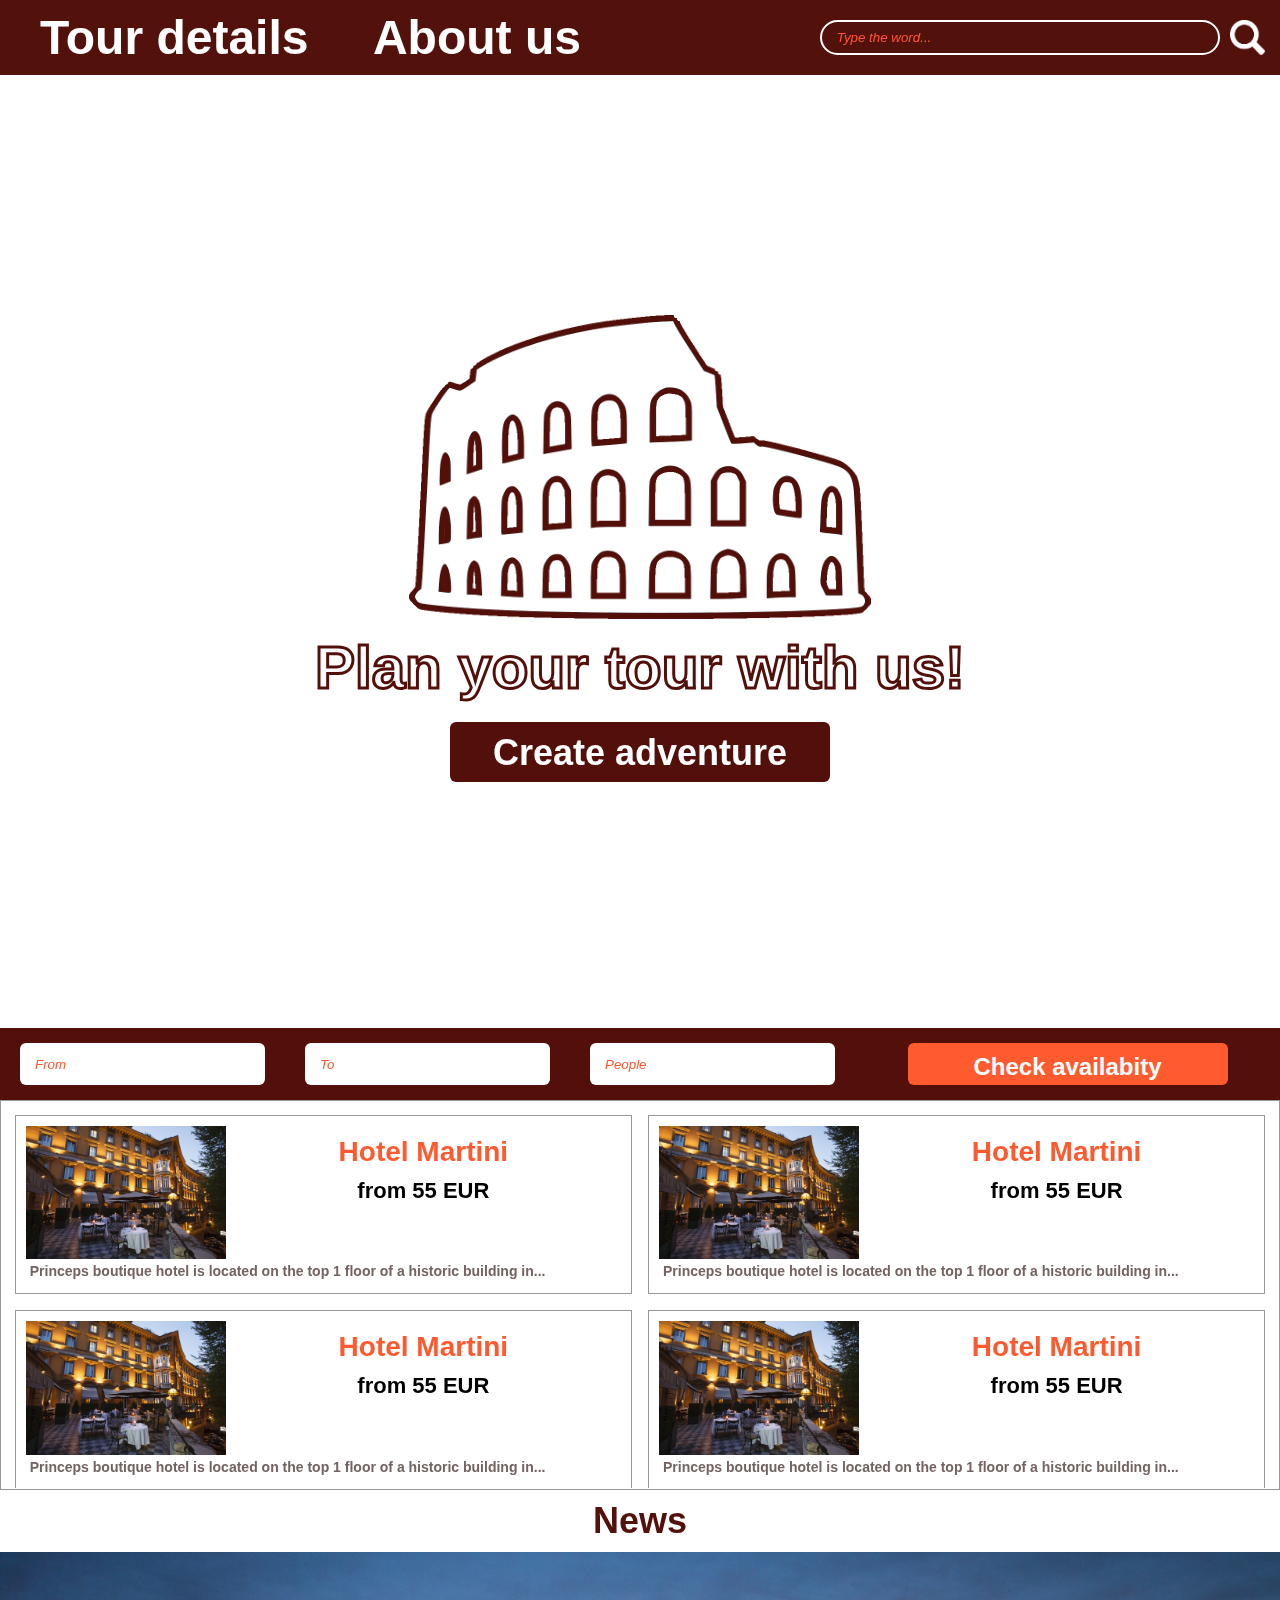
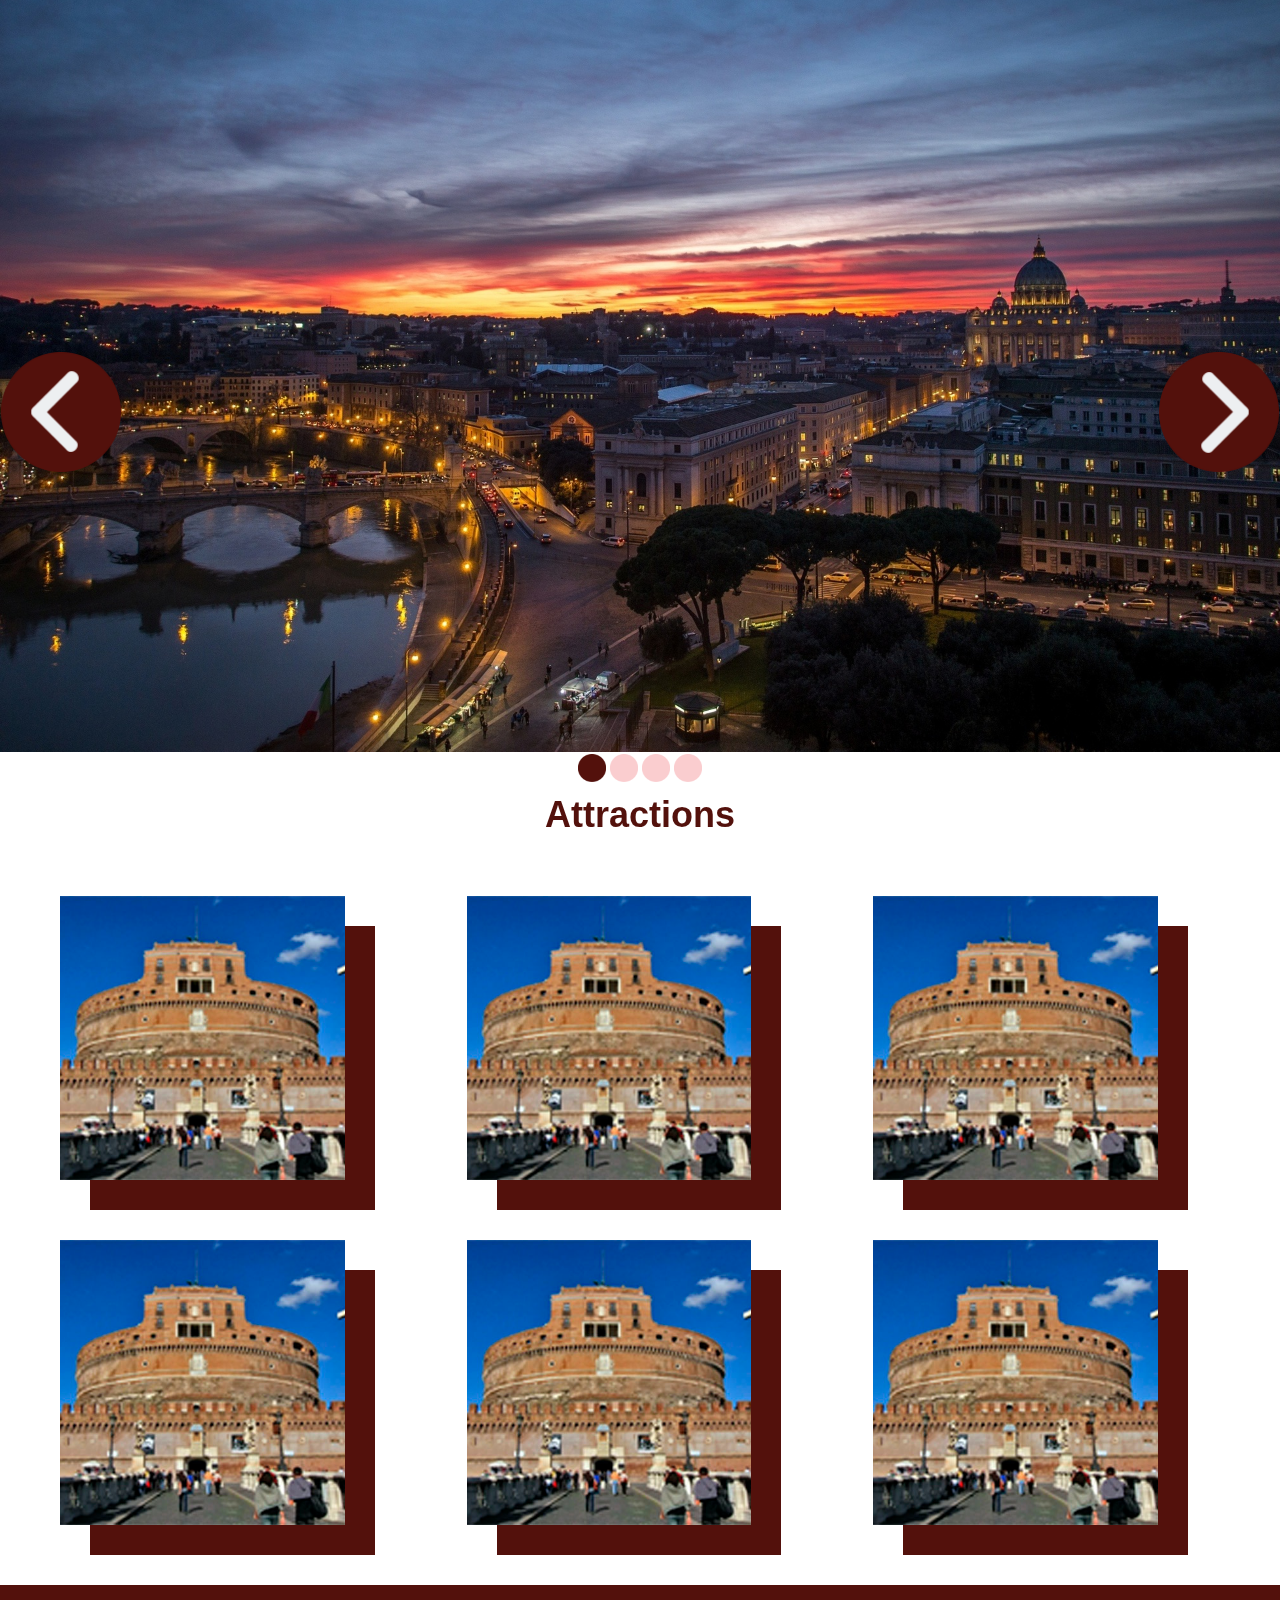
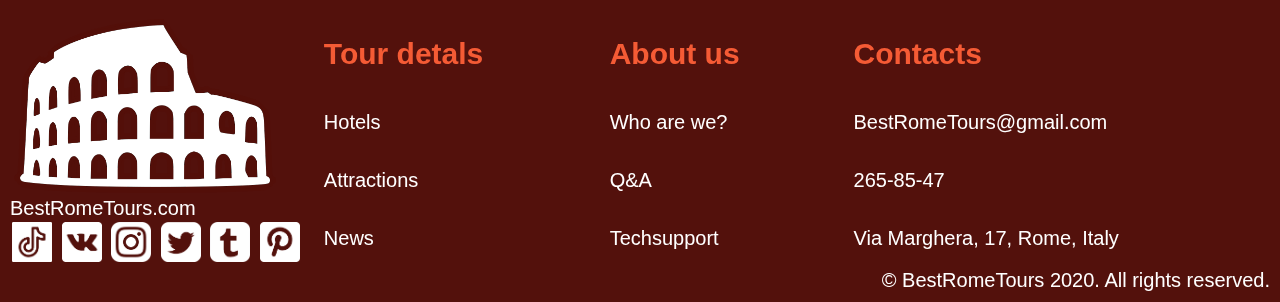
==== index.html @ 636a0ac5 "Add Gallery and Footer." ====
<!DOCTYPE html>
<html>
<head>
	<meta charset="UTF-8">
	<title>BestAwesomeTours</title>
	<link rel="shortcut icon" href="icon.png" type="image/png">
	
	<link href="./css/style_index.css" rel="stylesheet" type="text/css"/>
	<link href="./css/style.css" rel="stylesheet" type="text/css"/>
	<link rel="stylesheet" href="https://maxst.icons8.com/vue-static/landings/line-awesome/line-awesome/1.3.0/css/line-awesome.min.css">
</head>
<body>
	<header>
			<div id="headmenu">
				<a href="main.html">Tour details</a>
				<a href="about_us.html">About us</a>
			</div>
			<form id="search">
				<input type="search" placeholder="Type the word...">
		  		<img id="icon_search" src="./images/icon_search.png" height="35px">
			</form>
	</header>
	<div id="background">
			<img id = "icon" src="./images/image_1.png" width="450px">
			<h1>Plan your tour with us!</h1>
			<div id="main_bottom"><h2>Create adventure</h2></div>
	</div>
	<div id="filter_hotels">
		<input type="text" placeholder="From">
		<input type="text" placeholder="To">
		<input type="text" placeholder="People">
		<div id="check_bottom"><h2>Check availabity</h2></div>
	</div>
	

	<div id="hotels">
			<div class="list scroll">
				<span>
					<img src="./images/hotel_1.jpg" width="200px">
					<span>
						<h4>Hotel Martini</h4>
						from 55 EUR
					</span>
					<span class="description">Princeps boutique hotel is located on the top 1 floor of a historic building in...</br></span>
				</span>
				<span>
					<img src="./images/hotel_1.jpg" width="200px">
					<span>
						<h4>Hotel Martini</h4>
						from 55 EUR
					</span>
					<span class="description">Princeps boutique hotel is located on the top 1 floor of a historic building in...</br></span>
				</span>
				<span>
					<img src="./images/hotel_1.jpg" width="200px">
					<span>
						<h4>Hotel Martini</h4>
						from 55 EUR
					</span>
					<span class="description">Princeps boutique hotel is located on the top 1 floor of a historic building in...</br></span>
				</span>
				<span>
					<img src="./images/hotel_1.jpg" width="200px">
					<span>
						<h4>Hotel Martini</h4>
						from 55 EUR
					</span>
					<span class="description">Princeps boutique hotel is located on the top 1 floor of a historic building in...</br></span>
				</span>
				<span>
					<img src="./images/hotel_1.jpg" width="200px">
					<span>
						<h4>Hotel Martini</h4>
						from 55 EUR
					</span>
					<span class="description">Princeps boutique hotel is located on the top 1 floor of a historic building in...</br></span>
				</span>
				<span>
					<img src="./images/hotel_1.jpg" width="200px">
					<span>
						<h4>Hotel Martini</h4>
						from 55 EUR
					</span>
					<span class="description">Princeps boutique hotel is located on the top 1 floor of a historic building in...</br></span>
				</span>
				
			</div>
		</div>

	<h3>News</h3>
	<div id="news">
		<img class = "news" src="./images/news_0.jpg" width="100%">
		<img class = "news" src="./images/news_1.jpg" width="100%">
		<img class = "news" src="./images/news_2.jpg" width="100%">
		<img class = "news" src="./images/news_1.jpg" width="100%">
		<img class="arrow left" src="./images/arrow.png">
		<img class="arrow right" src="./images/arrow.png">
	
		<div class="news_description"></div>
	</div>
	<div class = "circles">
		<img src="./images/circle_active.png">
		<img src="./images/circle_passive.png">
		<img src="./images/circle_passive.png">
		<img src="./images/circle_passive.png">
	</div>
	<h3>Attractions</h3>
	<div class="attractions">
		<img src="./images/attraction_1.jpg">
		<img src="./images/attraction_1.jpg">
		<img src="./images/attraction_1.jpg">
		<img src="./images/attraction_1.jpg">
		<img src="./images/attraction_1.jpg">
		<img src="./images/attraction_1.jpg">
	</div>
	<footer>
		<span>
			<span>
				<img id = "icon" src="./images/image_1.png" width="250px">
				<span>BestRomeTours.com</span>
				<div class="contacts">
					<img src="./images/icon_contact_1.jpg">
					<img src="./images/icon_contact_2.jpg">
					<img src="./images/icon_contact_3.jpg">
					<img src="./images/icon_contact_4.jpg">
					<img src="./images/icon_contact_5.jpg">
					<img src="./images/icon_contact_6.jpg">
				</div>
			</span>
			<table>
				<tr><th>Tour detals</th><th>About us</th><th>Contacts</th></tr>
				<tr><td>Hotels</td><td>Who are we?</td><td>BestRomeTours@gmail.com</td></tr>
				<tr><td>Attractions</td><td>Q&A</td><td>265-85-47</td></tr>
				<tr><td>News</td><td>Techsupport</td><td>Via Marghera, 17, Rome, Italy</td></tr>
			</table>
		</span>
		<p>© BestRomeTours 2020. All rights reserved.</p>
	</footer>

	
	<!-- <script src="./script.js"></script> -->
	<script src="./js/script_index.js"></script>
</body>
</html>
---- css/style_index.css ----
#headmenu>a{
	padding: 30px;
	font-size: 48px;
	color: #ffffff;
	font-weight: bold;
}

header{
	background-color: #53110c;
	padding: 10px;
	
	display: flex;
	align-items: center;
	justify-content: space-between;
}

input::-webkit-input-placeholder {
  color: #ff5733; 
  font-style: italic;
}

input {
  color: white;
}

#icon_search{
	cursor: pointer;
	margin: 5px;
}

#search{
	display: flex;
	align-items: center;
	justify-content: space-between;
}

#search form {
	width: auto;
	float: right;
	margin-right: 30px;
}

#search input {
	margin: 5px;
	width: 400px;
	height: 35px;
	padding-left: 15px;
	border-radius: 40px;
	border: 2px solid #ffffff;
	background: #53110c;
	outline: none;
}


#background{
	width: auto;
	height: 953px;
	display:flex;
	flex-direction: column;
	justify-content: center;
	align-items: center;
	background-image: url(../images/image_0.png);
	background-repeat: no-repeat;
	background-position: 0 0;
	background-size: cover;
}

#main_bottom{
	cursor: pointer;
	margin: 10px;
	width: 380px;
	height: 60px;
	background-color: #530f09;
	border-radius: 6px;
	display:block;
	text-align: center;
}

#main_bottom>h2{
	display: inline-block;
	vertical-align: middle;
	line-height: normal;
}

#icon{
	display:block;
	margin: 10px;
	filter: invert(100%)
		drop-shadow(3px 3px 0 #530f09) 
		drop-shadow(-3px -3px 0 #530f09)
		drop-shadow(3px -3px 0 #530f09)
		drop-shadow(-3px 3px 0 #530f09);
}

#filter_hotels{
	background-color: #530f09;
	display: grid;
	grid-template-columns: 2fr 2fr 2fr 3fr;
	justify-items: center;
	align-items: center;
}

#filter_hotels input{
	width: 230px;
	height: 42px;
	padding-left: 15px;
	border-radius: 6px;
	border: none;
	outline: none;
	color: black;
	margin: 15px 20px;
}

#check_bottom{
	cursor: pointer;
	width: 320px;
	height: 42px;
	background-color: #ff5b2f;
	border-radius: 6px;
	/*display:block;*/
	margin:auto;
	text-align: center;

	margin: 10px;
	font-weight: bold;
	color: #ffffff;
}

#check_bottom>h2{
	display: inline-block;
	vertical-align: middle;
	line-height: normal;

	font-size: 24px;
}


#hotels{

	border: 1px solid rgba(153, 153, 153, 1);
}

.list{
	display: grid;
	height: 100px;
	grid-template-columns: 1fr 1fr;
	grid-gap: 1em;
	align-items: center;
	
	padding: 1% 1%;
}

.description{
	grid-column: 1/4;
	text-align: left;
	justify-self:  left;
	font-size: 14px;
	color: #736361;
	padding: 4px;
}

.list>span{
	cursor: pointer;
	display: grid;

	text-align: center;
	justify-items: left;
	grid-template-columns: auto 2fr;
	background: #fff;
	padding: 10px 10px;
	border: 1px solid rgba(153, 153, 153, 1);
	font-size: 22px;
	font-weight: bold;
	

}

.list>span>span:nth-child(2){
	justify-self:  center;
}

.scroll{
	height: 360px;
	overflow-x: hidden;
	background: #fff;
	border: #C1C1C1;
	overflow-y: scroll;
	white-space:nowrap;
    border: solid 1px #ffffff;
}

.scroll::-webkit-scrollbar-button {
	background-image:url('');
	background-repeat:no-repeat;
	width:10px;
	height:0px
}

.scroll::-webkit-scrollbar-track {
	background-color:#ffffff
}

.scroll::-webkit-scrollbar-thumb {
	-webkit-border-radius: 0px;
	border-radius: 0px;
	background-color:#C4C4C4;
}

.scroll::-webkit-scrollbar-thumb:hover{
	background-color:#a9352c;
}

.scroll::-webkit-resizer{
	background-image:url('');
	background-repeat:no-repeat;
	width:10px;
	height:0px
}

.scroll::-webkit-scrollbar{
	width: 10px;
}

.arrow{
	position: absolute;
	top: 50%;
	cursor: pointer;
	width: 15%;
	max-width: 120px;
}

.left{
	left: 1px;
}

.right{
	transform: rotate(180deg);
	right: 1px;
}

#news{
	position: relative;
}

.news_description::after{
	height: 140px;
	content: "";
	background: rgba(0,0,0,0.8);
	position:absolute; 
	bottom: 0px;
	left: 0px;
	right: 0px;
	opacity: 0;
}
.news_description:hover::after,
.news_description:hover::before{
	opacity: 1;
	cursor: pointer;
}
.news_description::before{
	content: "Lorem ipsum dolor sit amet, consectetur adipiscing elit. Nam id ullamcorper dui. Pellentesque id sem augue. Nam pharetra nibh non tellus auctor aliquet. Donec at congue magna. Phasellus ac volutpat ligula. Aenean pulvinar lorem nulla, vitae sollicitudin libero efficitur in. Nulla ornare eros non lorem varius vestibulum. Phasellus auctor mauris sit amet risus sagittis dapibus. Aliquam in lacus arcu. Integer vulputate aliquam maximus.";
	position: absolute;
	bottom: 70px;
	text-align: center;
	left: 10px;
	right: 10px;
	color: #ffffff;
	opacity: 0;
	z-index: 10;
}

#attractions{
	display: grid;
	grid-template-columns: repeat(3,1fr);
}

.circles{
	display: flex;
 	justify-content: center;
}

.circles>img{
	margin: 2px;
	width: 2.5%;
	max-width: 28px;
}

.attractions{
	display: grid;
	grid-template-columns: repeat(3,1fr);
	margin: 30px;
}

.attractions>img{
	margin: 30px;
	width: 70%;
	max-width: 400px;
	box-shadow: 30px 30px #53110c;
}

footer{
	
	padding: 30px 10px 10px 10px;
	/*Верх право низ лево*/
	text-align: left;
	font-size: 20px;
	color: #ffffff;
	background-color: #53110c;
}

footer>span{
	display: grid;
	grid-template-columns: auto 1fr;
}

td{
	padding: 5px 20px;
}

th{
	padding: 5px 20px;
	font-size: 30px;
	color: #f55b35;
}

.contacts>img{
	padding: 2px;
	width: 40px;
}

footer>p{
	text-align: right;
	justify-self: right;
}
---- css/style.css ----
*{
	margin: 0;
	padding: 0;
	text-decoration: none;
	font-family:sans-serif;
	font-family: Georgia, Sans-serif;
}

h1{
	text-align: center;

	margin: 10px;

	font-size: 60px;
	font-weight: bold;
	color: #ffffff;
	-webkit-text-stroke-width: 3px;
   	-webkit-text-stroke-color: #530f09;
}

h2{
	text-align: center;

	margin: 10px;
	font-weight: bold;
	font-size: 36px;
	color: #ffffff;
}

h3{
	text-align: center;

	margin: 10px;
	font-weight: bold;
	font-size: 36px;
	color: #53110c;
}


h4{
	text-align: center;

	margin: 10px;
	font-weight: bold;
	font-size: 28px;
	color: #ff5a2f;
}
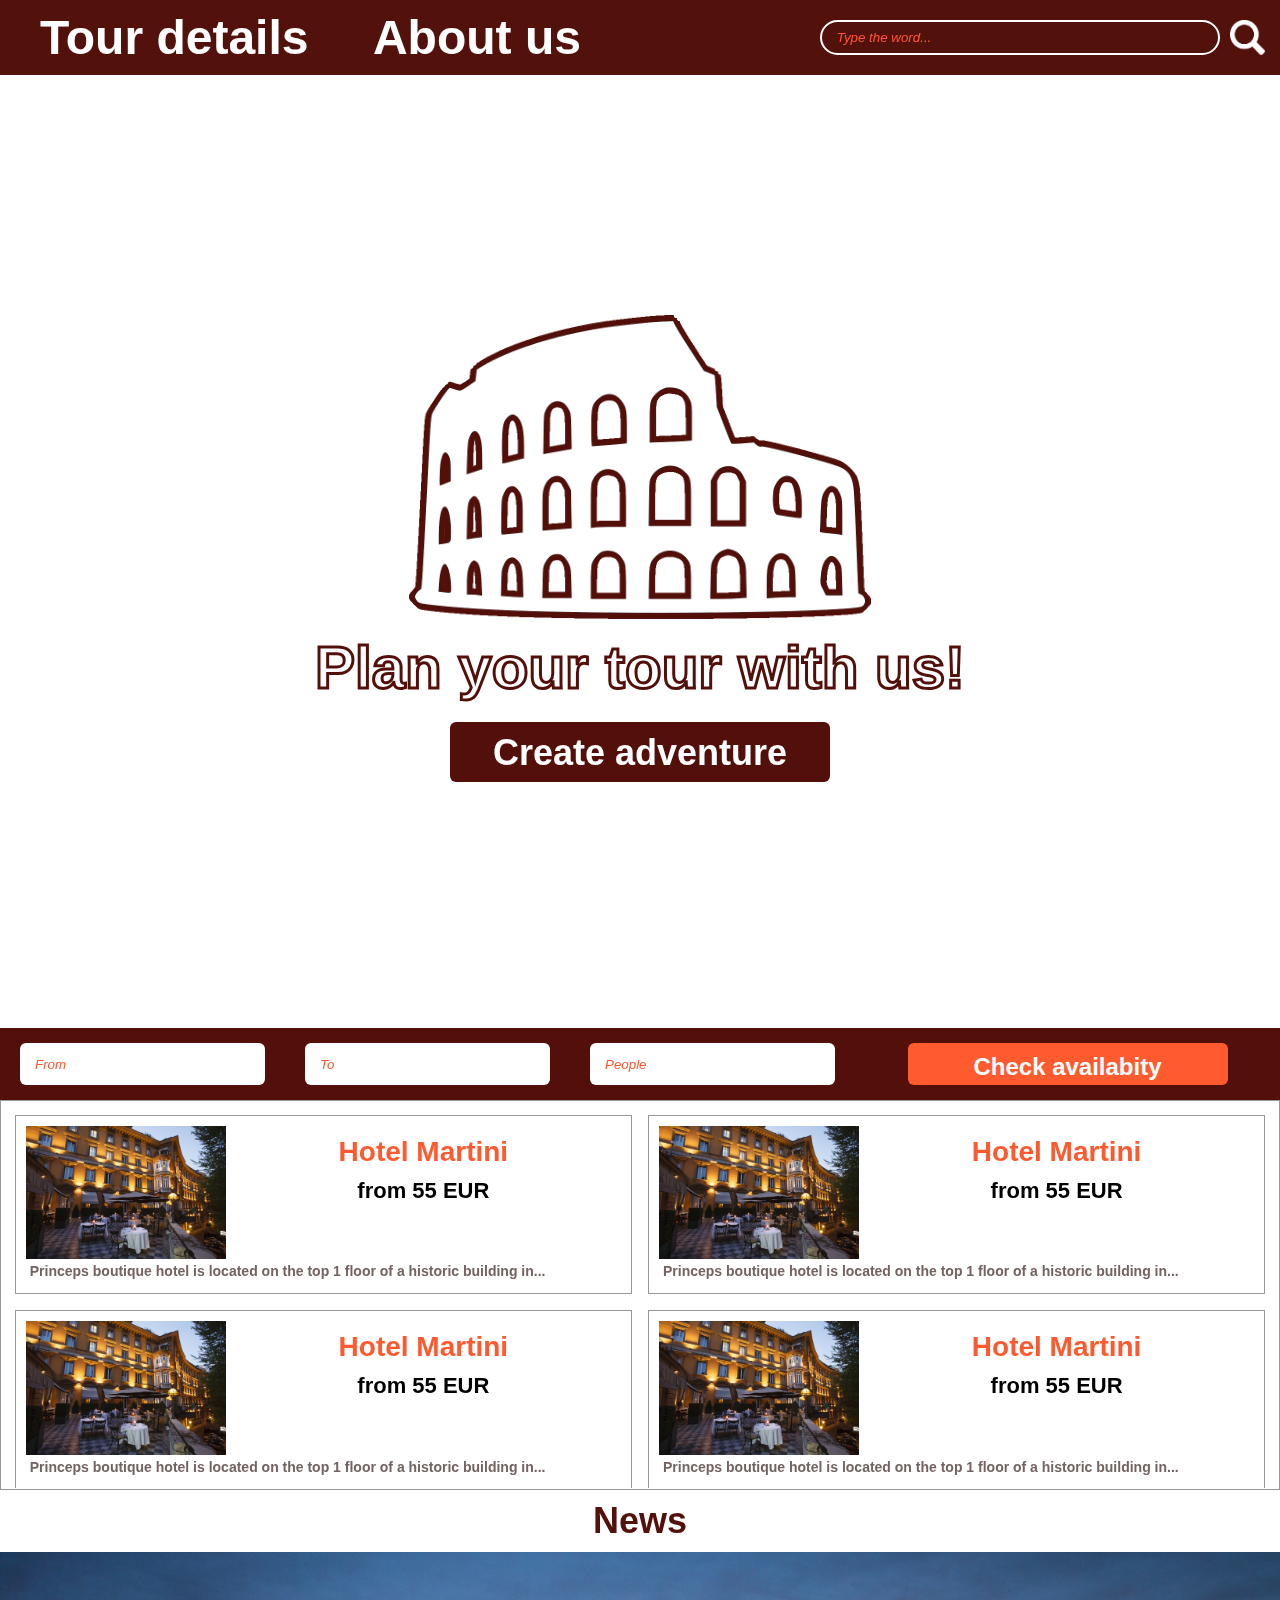
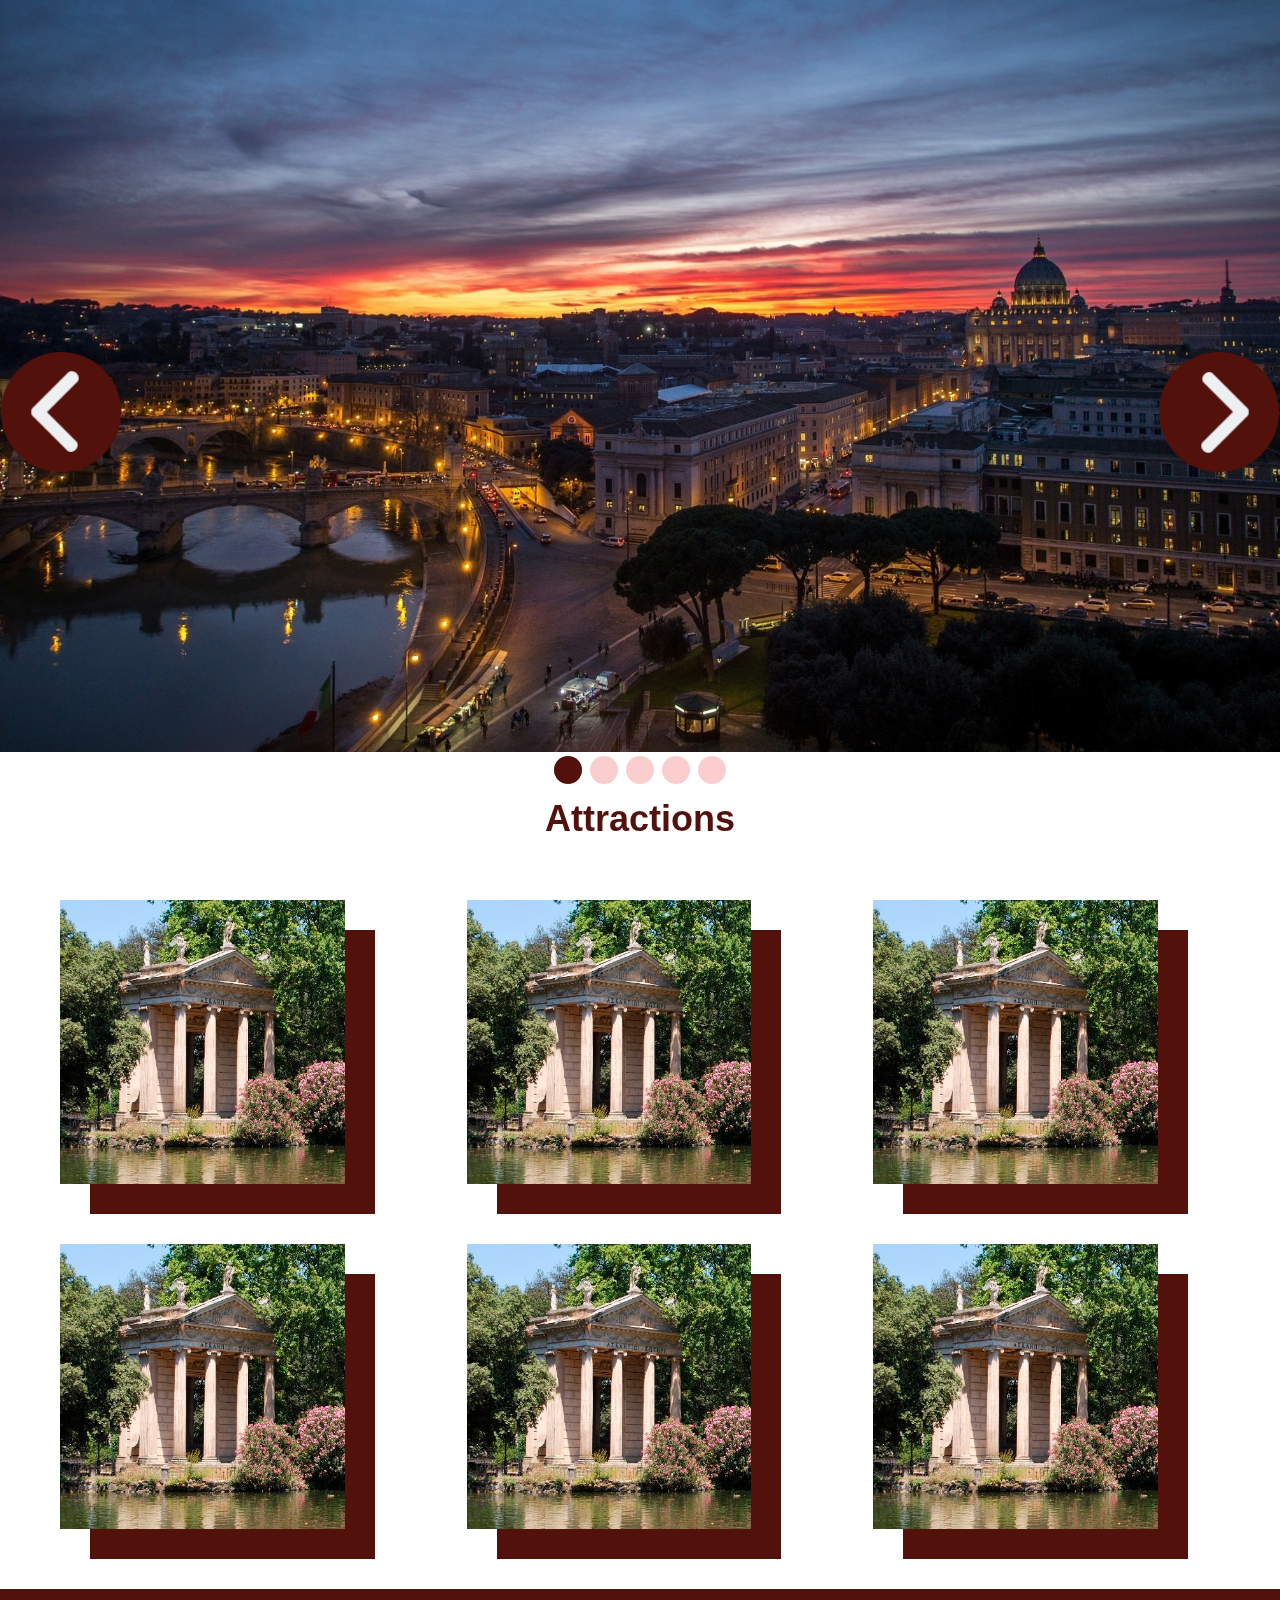
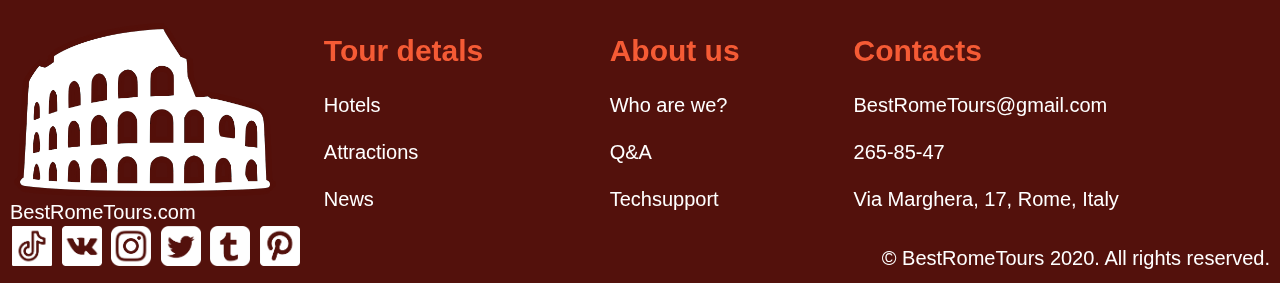
==== commit 606cd2a5: "Add circles list." ====
--- a/index.html
+++ b/index.html
@@ -95,14 +95,14 @@
 		<img class = "news" src="./images/news_1.jpg" width="100%">
 		<img class="arrow left" src="./images/arrow.png">
 		<img class="arrow right" src="./images/arrow.png">
-	
 		<div class="news_description"></div>
 	</div>
-	<div class = "circles">
-		<img src="./images/circle_active.png">
-		<img src="./images/circle_passive.png">
-		<img src="./images/circle_passive.png">
-		<img src="./images/circle_passive.png">
+	<div id = "circles">
+		<div class="circle"></div>
+		<div class="circle"></div>
+		<div class="circle"></div>
+		<div class="circle"></div>
+		<div class="circle"></div>
 	</div>
 	<h3>Attractions</h3>
 	<div class="attractions">
@@ -115,26 +115,24 @@
 	</div>
 	<footer>
 		<span>
-			<span>
-				<img id = "icon" src="./images/image_1.png" width="250px">
-				<span>BestRomeTours.com</span>
-				<div class="contacts">
-					<img src="./images/icon_contact_1.jpg">
-					<img src="./images/icon_contact_2.jpg">
-					<img src="./images/icon_contact_3.jpg">
-					<img src="./images/icon_contact_4.jpg">
-					<img src="./images/icon_contact_5.jpg">
-					<img src="./images/icon_contact_6.jpg">
-				</div>
-			</span>
-			<table>
-				<tr><th>Tour detals</th><th>About us</th><th>Contacts</th></tr>
-				<tr><td>Hotels</td><td>Who are we?</td><td>BestRomeTours@gmail.com</td></tr>
-				<tr><td>Attractions</td><td>Q&A</td><td>265-85-47</td></tr>
-				<tr><td>News</td><td>Techsupport</td><td>Via Marghera, 17, Rome, Italy</td></tr>
-			</table>
+			<img id = "icon" src="./images/image_1.png" width="250px">
+			<span>BestRomeTours.com</span>
 		</span>
-		<p>© BestRomeTours 2020. All rights reserved.</p>
+		<table>
+			<tr><th>Tour detals</th><th>About us</th><th>Contacts</th></tr>
+			<tr><td>Hotels</td><td>Who are we?</td><td>BestRomeTours@gmail.com</td></tr>
+			<tr><td>Attractions</td><td>Q&A</td><td>265-85-47</td></tr>
+			<tr><td>News</td><td>Techsupport</td><td>Via Marghera, 17, Rome, Italy</td></tr>
+		</table>
+		<div class="contacts">
+			<img src="./images/icon_contact_1.jpg">
+			<img src="./images/icon_contact_2.jpg">
+			<img src="./images/icon_contact_3.jpg">
+			<img src="./images/icon_contact_4.jpg">
+			<img src="./images/icon_contact_5.jpg">
+			<img src="./images/icon_contact_6.jpg">
+		</div>
+		<p></br>© BestRomeTours 2020. All rights reserved.</p>
 	</footer>
 
 	
--- a/css/style_index.css
+++ b/css/style_index.css
@@ -274,15 +274,18 @@
 	grid-template-columns: repeat(3,1fr);
 }
 
-.circles{
+#circles{
 	display: flex;
  	justify-content: center;
 }
 
-.circles>img{
-	margin: 2px;
-	width: 2.5%;
-	max-width: 28px;
+.circle{
+	margin: 4px;
+	width: 28px;
+	padding: 0;
+	height: 28px;
+	border-radius: 50%;
+	background-color: #facdce;
 }
 
 .attractions{
@@ -308,9 +311,19 @@
 	background-color: #53110c;
 }
 
-footer>span{
+footer{
 	display: grid;
 	grid-template-columns: auto 1fr;
+}
+
+footer:nth-child(1){
+	text-align: center;
+	justify-content: center;
+	justify-self: center;
+	align-items: center;
+	justify-items: center;
+	align-self: center;
+	align-content: center;
 }
 
 td{
@@ -329,6 +342,8 @@
 }
 
 footer>p{
+	padding: 0px;
+	margin: 0px;
 	text-align: right;
 	justify-self: right;
-}+}
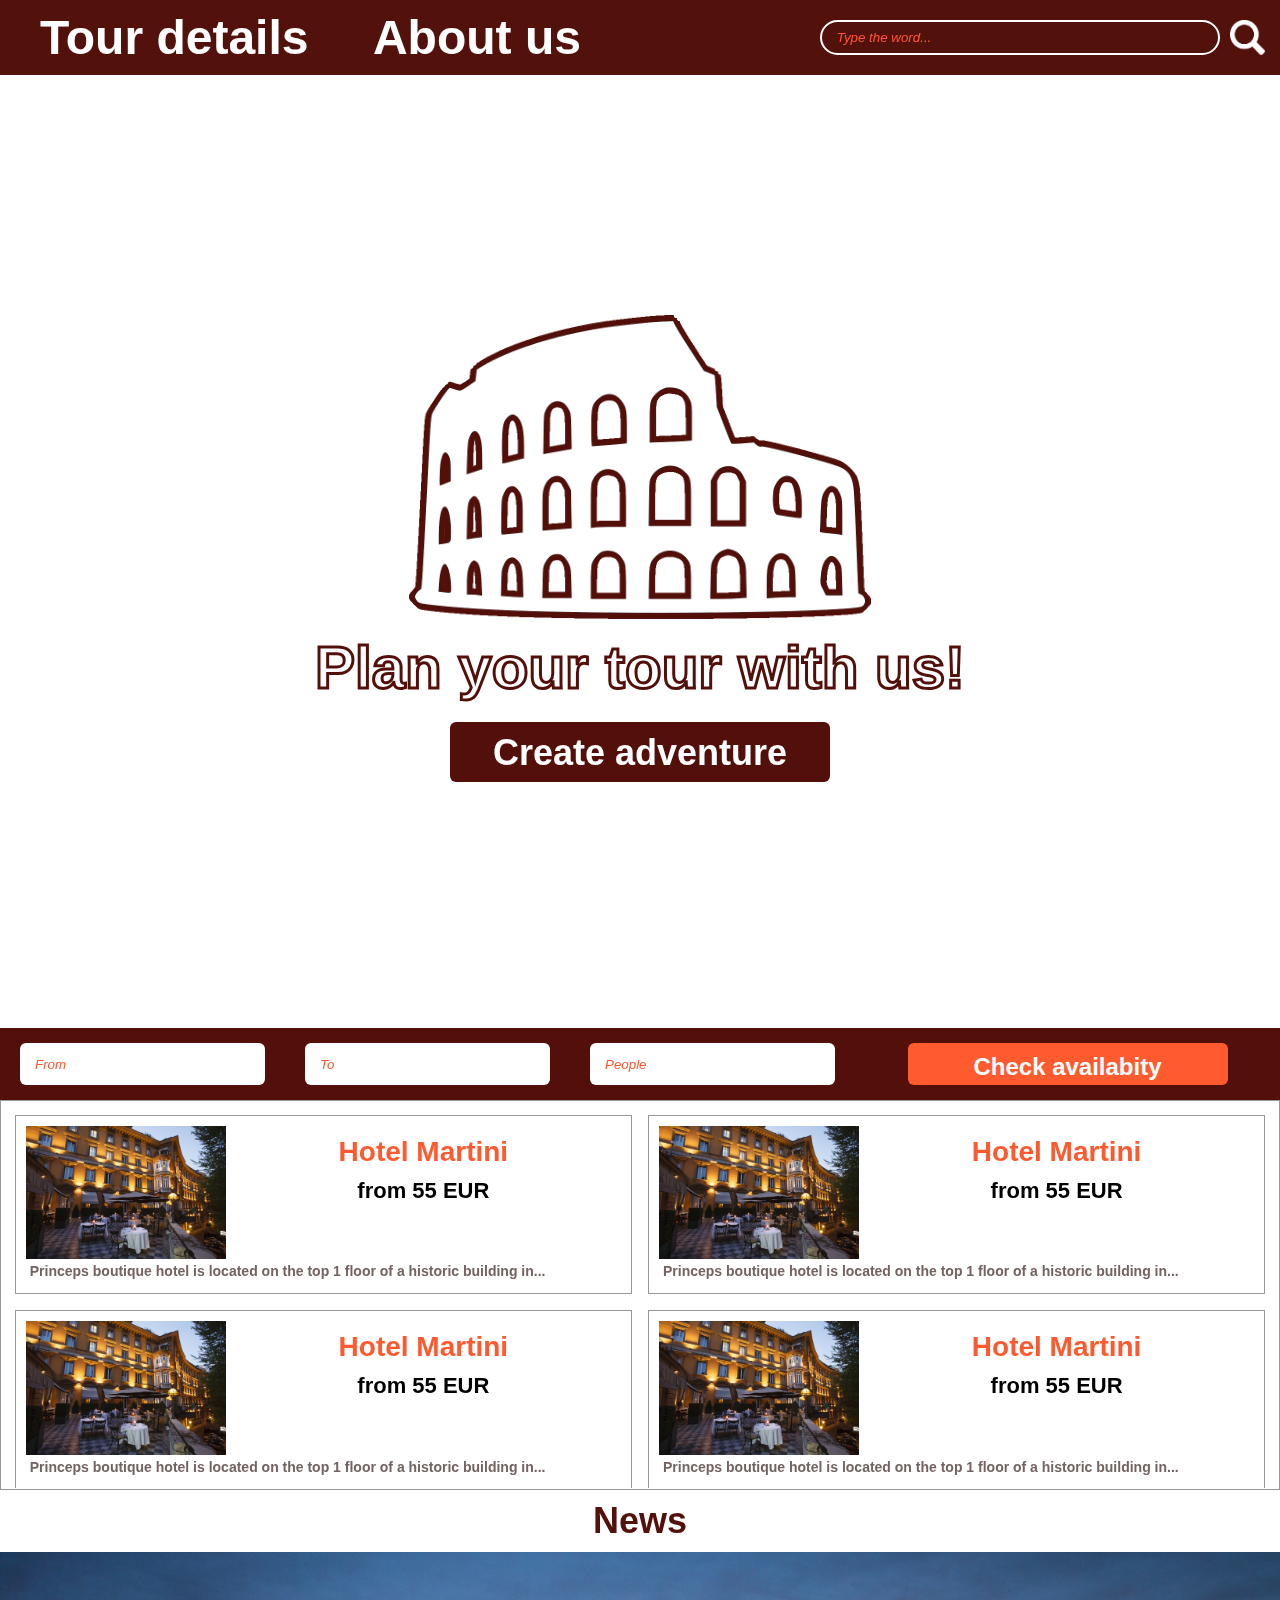
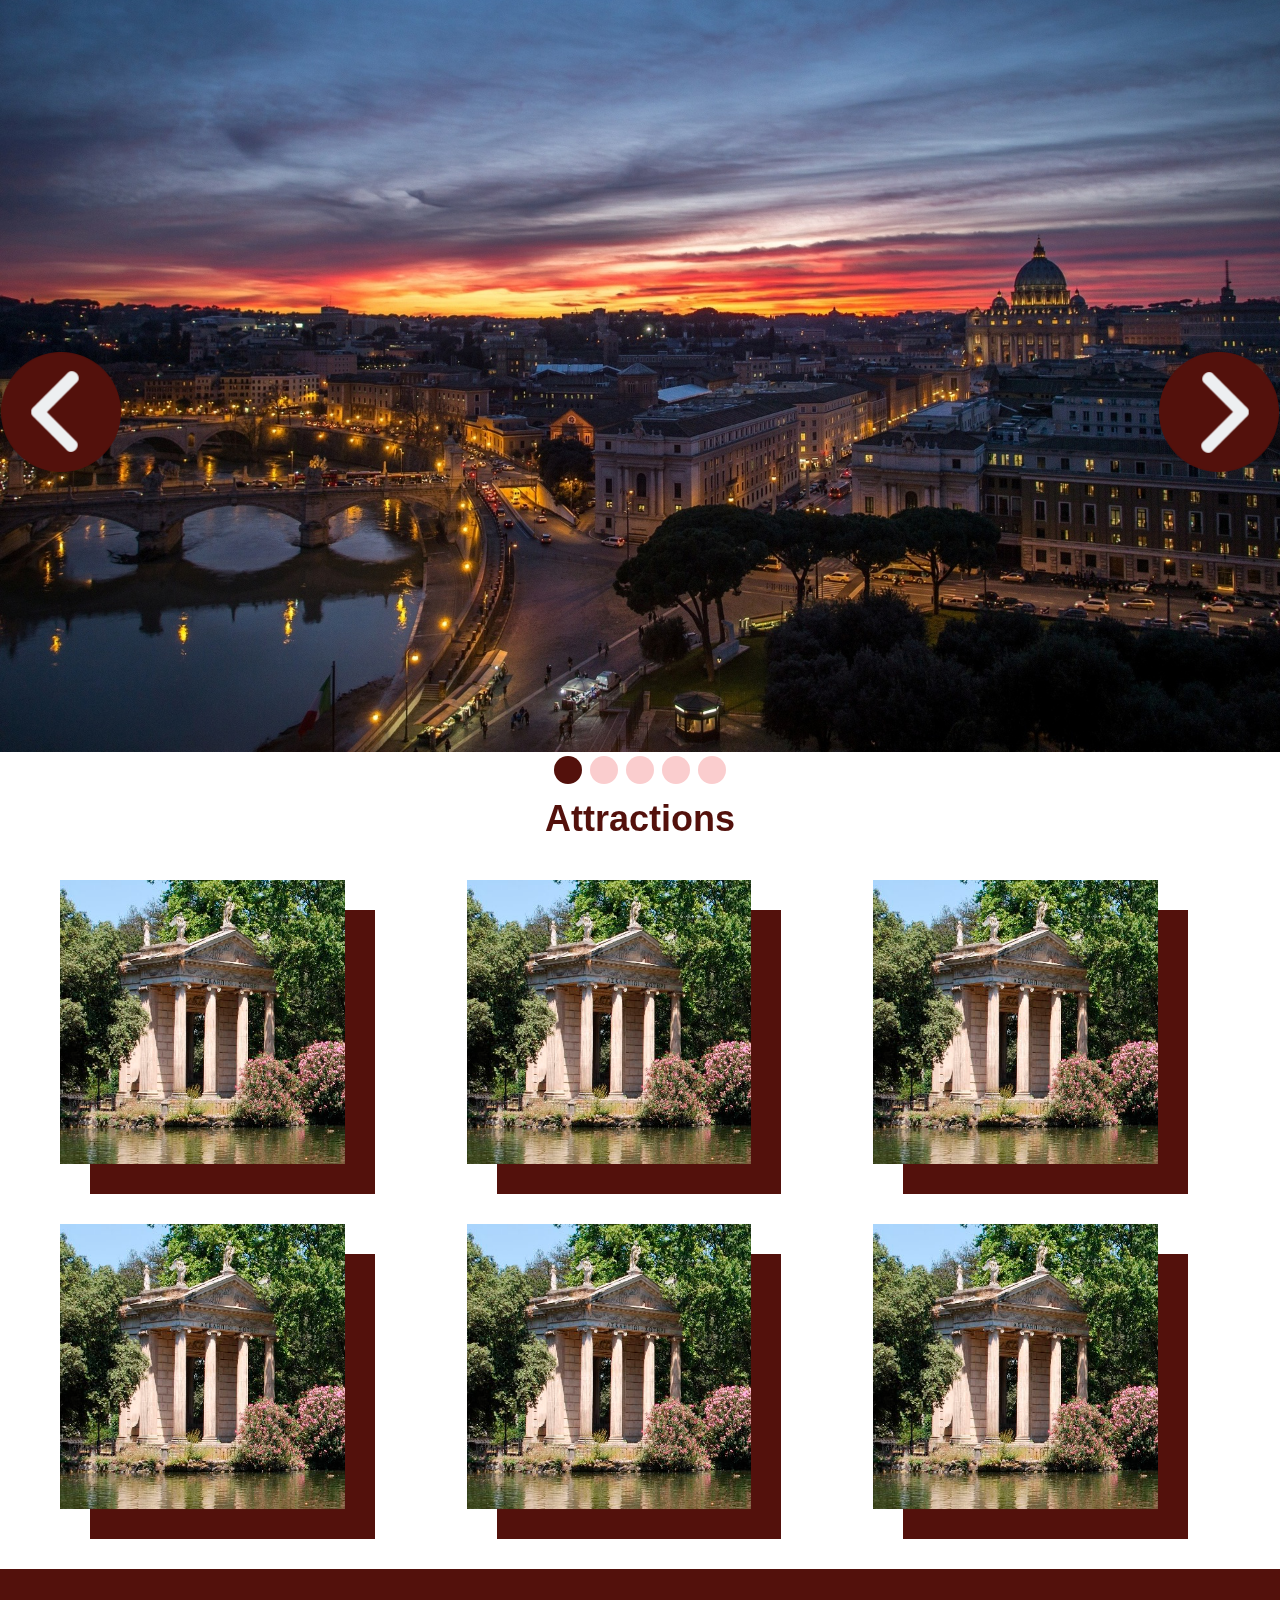
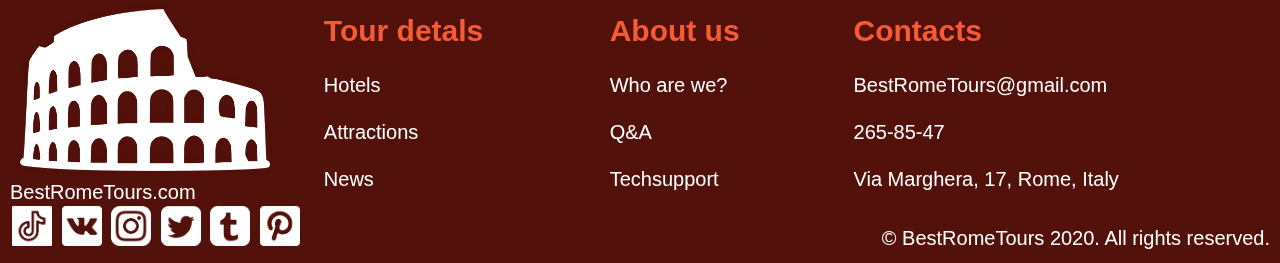
==== commit 19753099: "Add hover for button." ====
--- a/index.html
+++ b/index.html
@@ -23,13 +23,13 @@
 	<div id="background">
 			<img id = "icon" src="./images/image_1.png" width="450px">
 			<h1>Plan your tour with us!</h1>
-			<div id="main_bottom"><h2>Create adventure</h2></div>
+			<div id="main_pushbutton" class="pushbutton"><h2>Create adventure</h2></div>
 	</div>
 	<div id="filter_hotels">
 		<input type="text" placeholder="From">
 		<input type="text" placeholder="To">
 		<input type="text" placeholder="People">
-		<div id="check_bottom"><h2>Check availabity</h2></div>
+		<div id="check_pushbutton" class="pushbutton"><h2>Check availabity</h2></div>
 	</div>
 	
 
--- a/css/style_index.css
+++ b/css/style_index.css
@@ -65,7 +65,15 @@
 	background-size: cover;
 }
 
-#main_bottom{
+.pushbutton{
+	cursor: pointer;
+	text-align: center;
+}
+.pushbutton:hover{
+	box-shadow: 0px 0px 12px rgba(255, 255, 255, 1);
+}
+
+#main_pushbutton{
 	cursor: pointer;
 	margin: 10px;
 	width: 380px;
@@ -76,7 +84,7 @@
 	text-align: center;
 }
 
-#main_bottom>h2{
+#main_pushbutton>h2{
 	display: inline-block;
 	vertical-align: middle;
 	line-height: normal;
@@ -111,7 +119,7 @@
 	margin: 15px 20px;
 }
 
-#check_bottom{
+#check_pushbutton{
 	cursor: pointer;
 	width: 320px;
 	height: 42px;
@@ -126,7 +134,7 @@
 	color: #ffffff;
 }
 
-#check_bottom>h2{
+#check_pushbutton>h2{
 	display: inline-block;
 	vertical-align: middle;
 	line-height: normal;
@@ -291,7 +299,7 @@
 .attractions{
 	display: grid;
 	grid-template-columns: repeat(3,1fr);
-	margin: 30px;
+	margin: 0px 30px 30px 30px;
 }
 
 .attractions>img{
@@ -337,6 +345,7 @@
 }
 
 .contacts>img{
+	cursor: pointer;
 	padding: 2px;
 	width: 40px;
 }
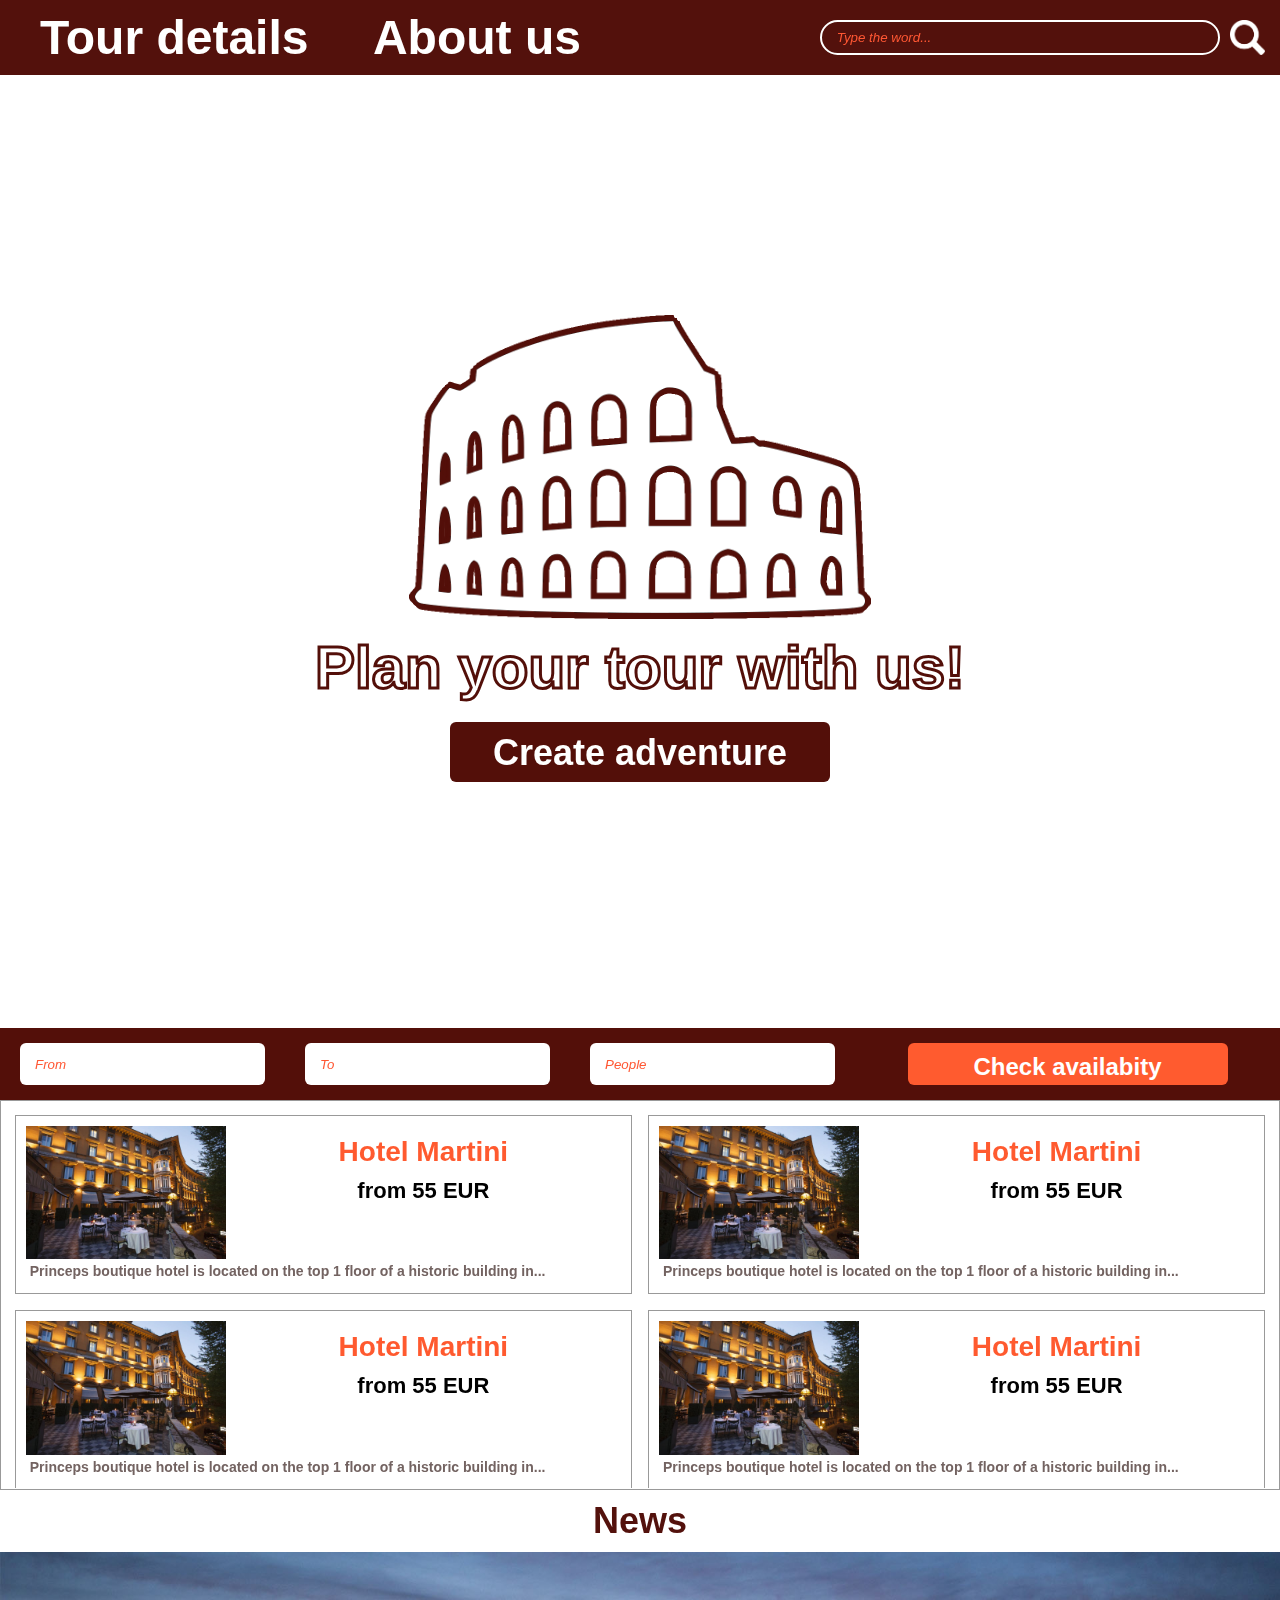
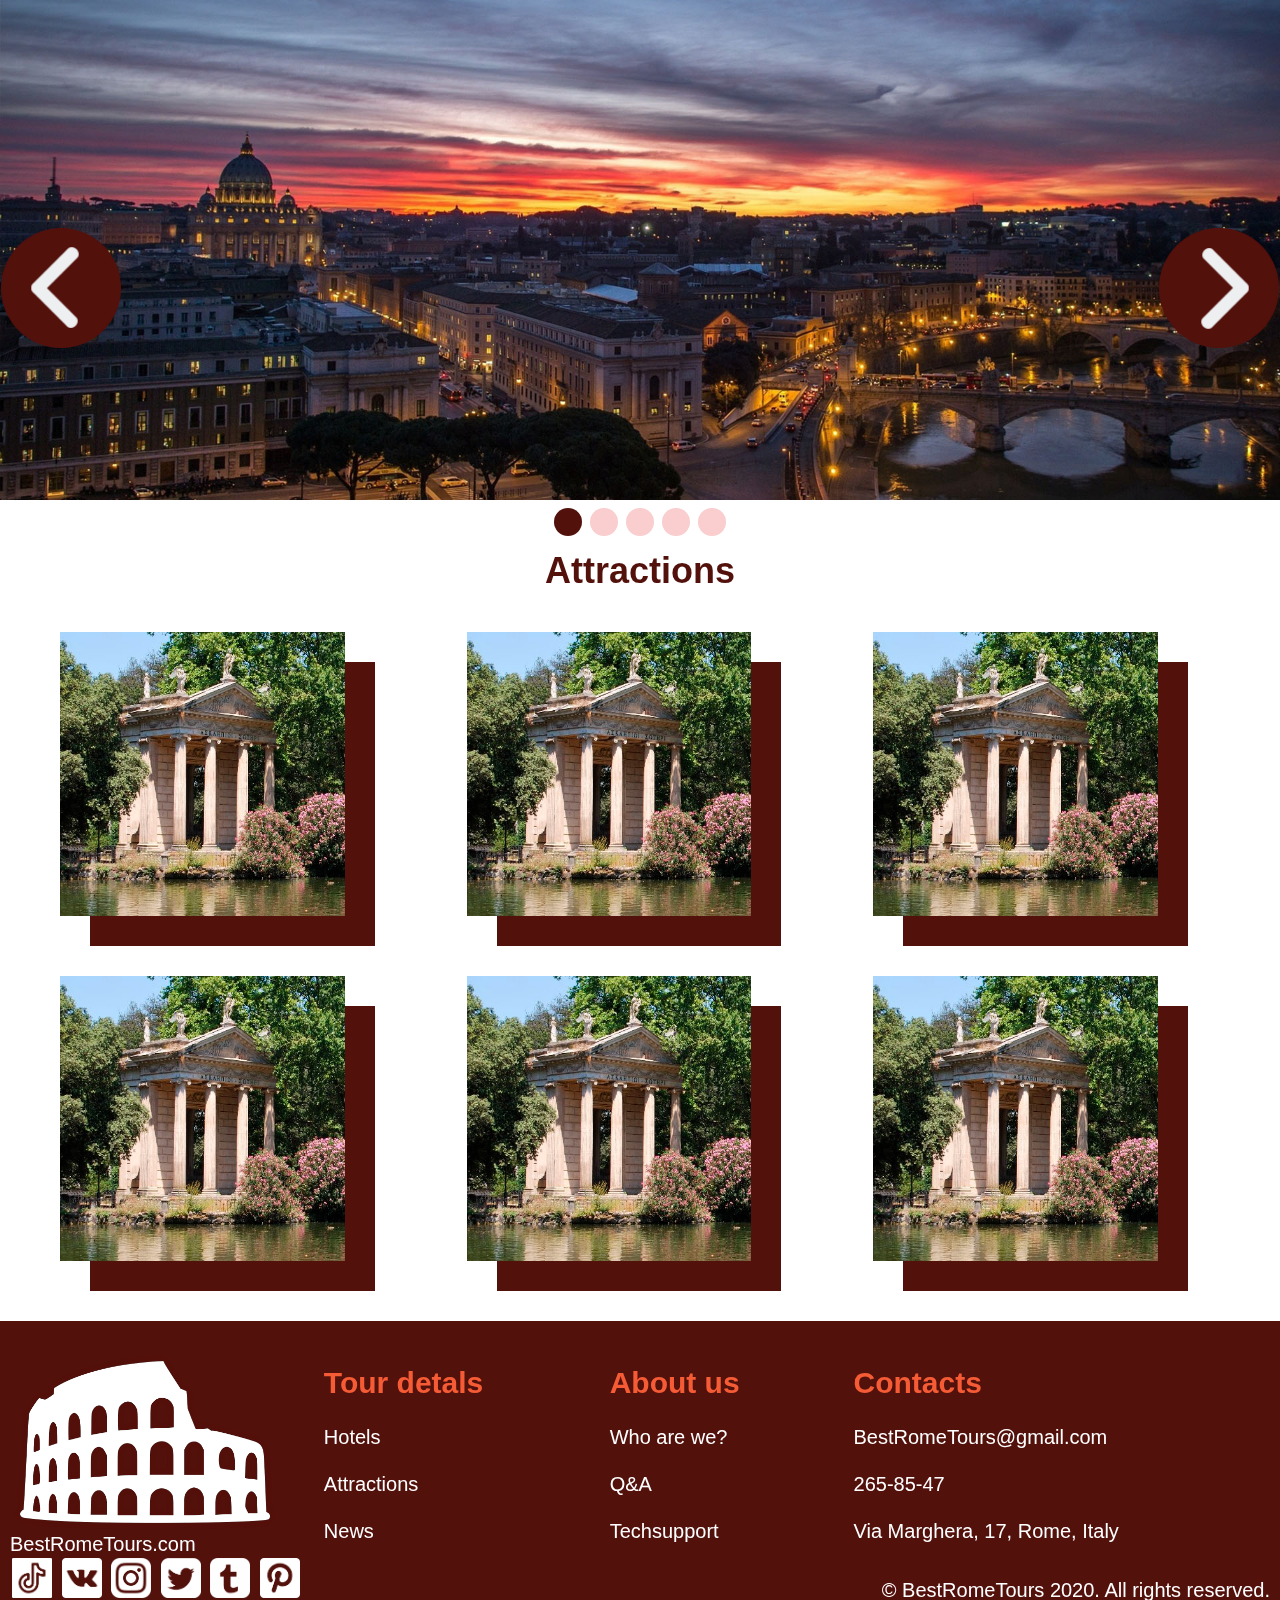
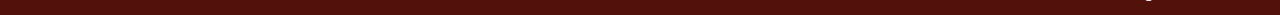
==== commit 72f8831d: "Add working news description." ====
--- a/index.html
+++ b/index.html
@@ -89,13 +89,24 @@
 
 	<h3>News</h3>
 	<div id="news">
-		<img class = "news" src="./images/news_0.jpg" width="100%">
-		<img class = "news" src="./images/news_1.jpg" width="100%">
-		<img class = "news" src="./images/news_2.jpg" width="100%">
-		<img class = "news" src="./images/news_1.jpg" width="100%">
+	<div class = "news">
+			<div class="news_description" hidden>Nunc vel est rhoncus, pharetra elit vitae, volutpat urna. Sed dui orci, feugiat vel risus vitae, dapibus mollis est. Aliquam ultrices felis ut finibus tempus. Morbi sollicitudin fringilla ornare. Duis faucibus in elit ut semper. Praesent ut ex in nunc iaculis tempor nec nec arcu. Nam rhoncus cursus ipsum, nec pretium elit tristique non. Nulla vehicula sit amet risus iaculis convallis. Donec tincidunt ipsum in mattis tincidunt. In venenatis ultrices elit, ac vestibulum ante tincidunt nec.</div>
+			<img src="./images/news_0.jpg" width="100%">
+		</div>
+		<div class = "news">
+			<div class="news_description" hidden>Mauris vitae felis eu elit elementum vestibulum sed et nunc. Mauris nec lacinia massa. Nunc viverra elit tellus, in volutpat augue placerat ut. Donec quam dolor, fringilla pharetra pretium in, consectetur vel justo. Nunc at ipsum ante. Curabitur sed consequat nisi. Nullam ultrices hendrerit ipsum, nec gravida lacus rutrum sed. Aenean malesuada sapien lacus, vitae tempus ipsum dapibus sed. Vestibulum ultrices molestie posuere. Sed ante mauris, fermentum ac lorem eu, congue rhoncus arcu. Nulla pulvinar, ipsum a semper egestas, nunc lacus condimentum arcu, a mattis magna ante et sapien. </div>
+			<img src="./images/news_1.jpg" width="100%">
+		</div>
+		<div class = "news">
+			<div class="news_description" hidden>Nulla leo erat, ultricies in finibus eget, pharetra et ligula. Aenean dolor mi, mattis et ante id, pretium consequat orci. Donec sodales a nulla eu convallis. Duis facilisis elementum orci eget maximus. Sed at nisi pellentesque, egestas elit vitae, dapibus mi. Mauris tempor, massa nec iaculis ultricies, justo leo volutpat ligula, ut sollicitudin tellus arcu ut nisi. Integer gravida venenatis neque, congue sodales arcu rhoncus et. Duis rutrum eu orci non molestie. Morbi vitae lorem sit amet dolor fringilla tincidunt vitae in dui.</div>
+			<img src="./images/news_2.jpg" width="100%">
+		</div>
+		<div class = "news">
+			<div class="news_description" hidden>Aenean porta feugiat sem, faucibus euismod erat dapibus et. Vivamus cursus purus augue, nec lacinia dui imperdiet condimentum. Nam venenatis elementum justo, non egestas odio iaculis ut. Fusce eget aliquam dolor. Vivamus sit amet molestie libero. Curabitur tincidunt lobortis tempus. Nullam lobortis nunc ut orci ultricies interdum. Vestibulum fringilla turpis non lorem rhoncus rhoncus. Mauris non ante odio.</div>
+			<img src="./images/news_3.jpg" width="100%">
+		</div>
 		<img class="arrow left" src="./images/arrow.png">
 		<img class="arrow right" src="./images/arrow.png">
-		<div class="news_description"></div>
 	</div>
 	<div id = "circles">
 		<div class="circle"></div>
--- a/css/style_index.css
+++ b/css/style_index.css
@@ -250,30 +250,16 @@
 	position: relative;
 }
 
-.news_description::after{
-	height: 140px;
-	content: "";
-	background: rgba(0,0,0,0.8);
-	position:absolute; 
-	bottom: 0px;
+.news_description{
+	padding: 50px;
+	height: 100px;
+	position: absolute;
+	bottom: 3.5px;
+	text-align: center;
 	left: 0px;
 	right: 0px;
-	opacity: 0;
-}
-.news_description:hover::after,
-.news_description:hover::before{
-	opacity: 1;
-	cursor: pointer;
-}
-.news_description::before{
-	content: "Lorem ipsum dolor sit amet, consectetur adipiscing elit. Nam id ullamcorper dui. Pellentesque id sem augue. Nam pharetra nibh non tellus auctor aliquet. Donec at congue magna. Phasellus ac volutpat ligula. Aenean pulvinar lorem nulla, vitae sollicitudin libero efficitur in. Nulla ornare eros non lorem varius vestibulum. Phasellus auctor mauris sit amet risus sagittis dapibus. Aliquam in lacus arcu. Integer vulputate aliquam maximus.";
-	position: absolute;
-	bottom: 70px;
-	text-align: center;
-	left: 10px;
-	right: 10px;
 	color: #ffffff;
-	opacity: 0;
+	background:  rgba(0, 0, 0, 0.7);
 	z-index: 10;
 }
 
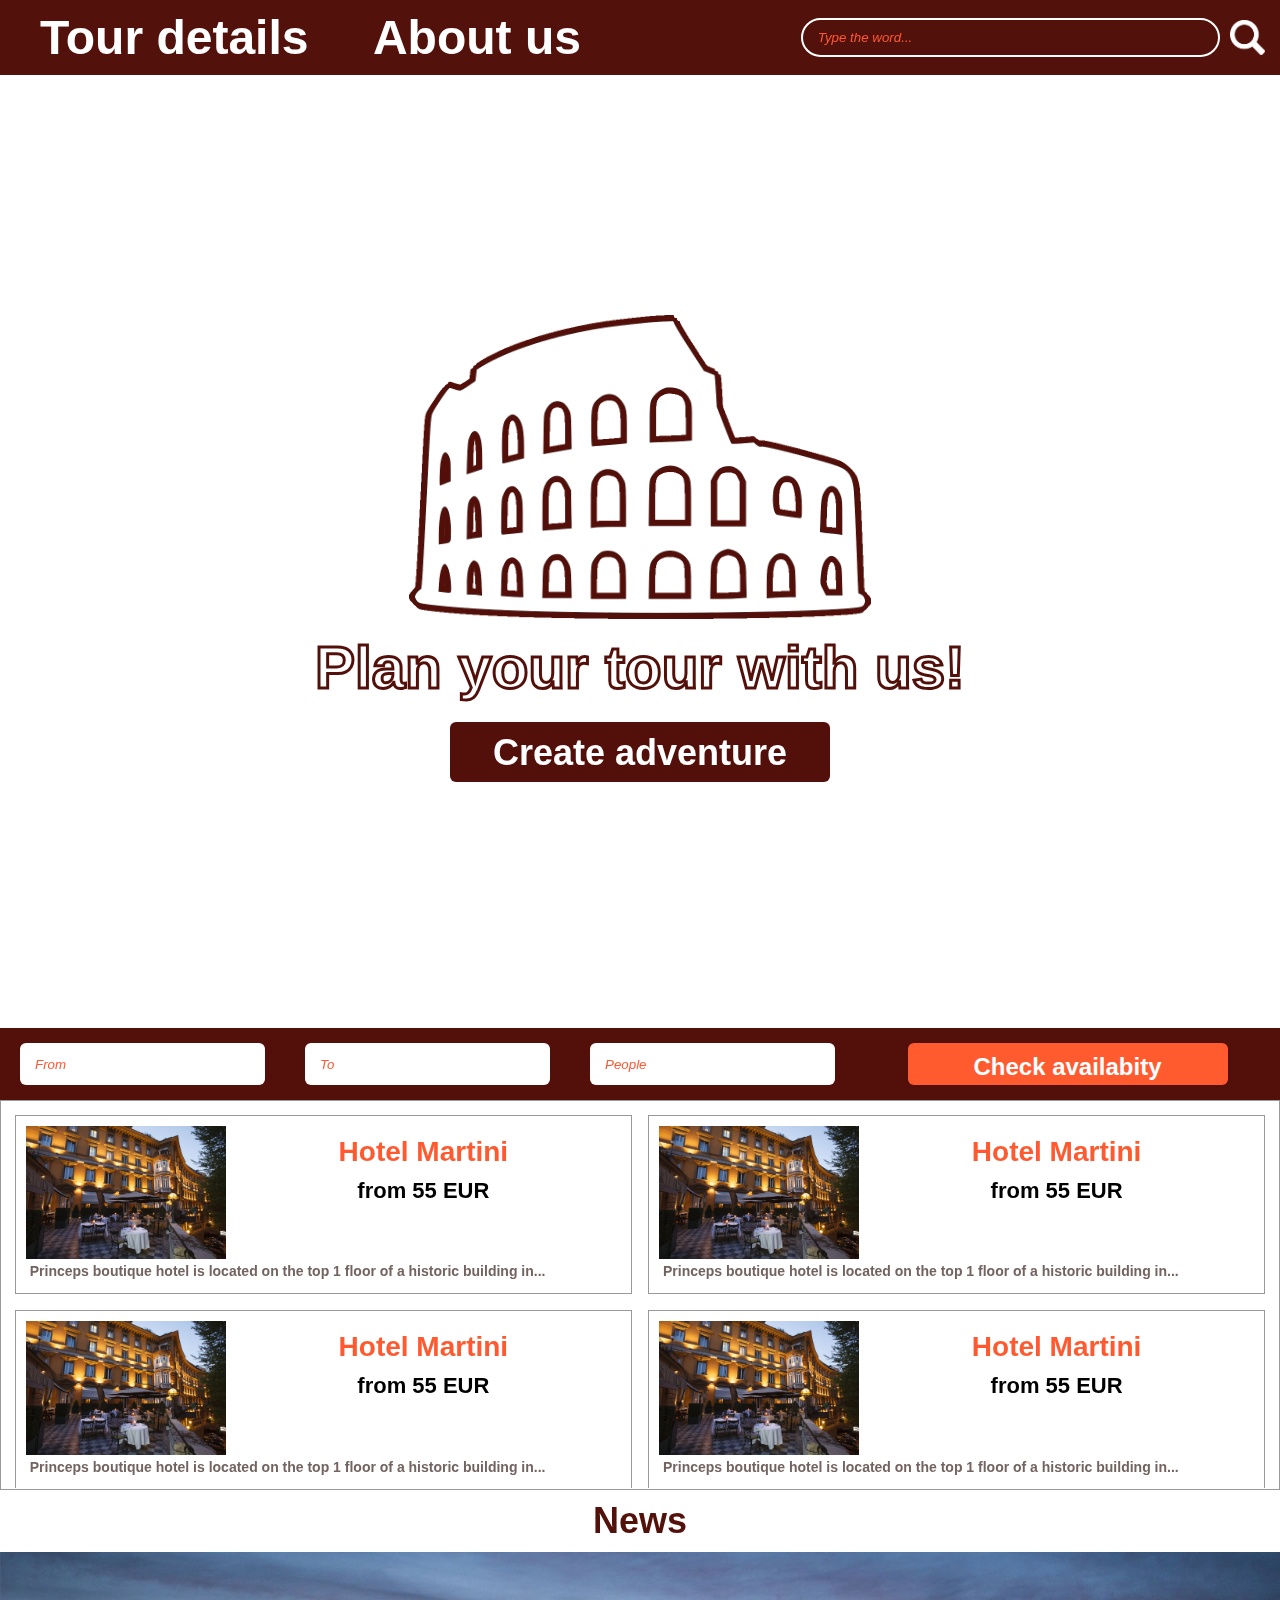
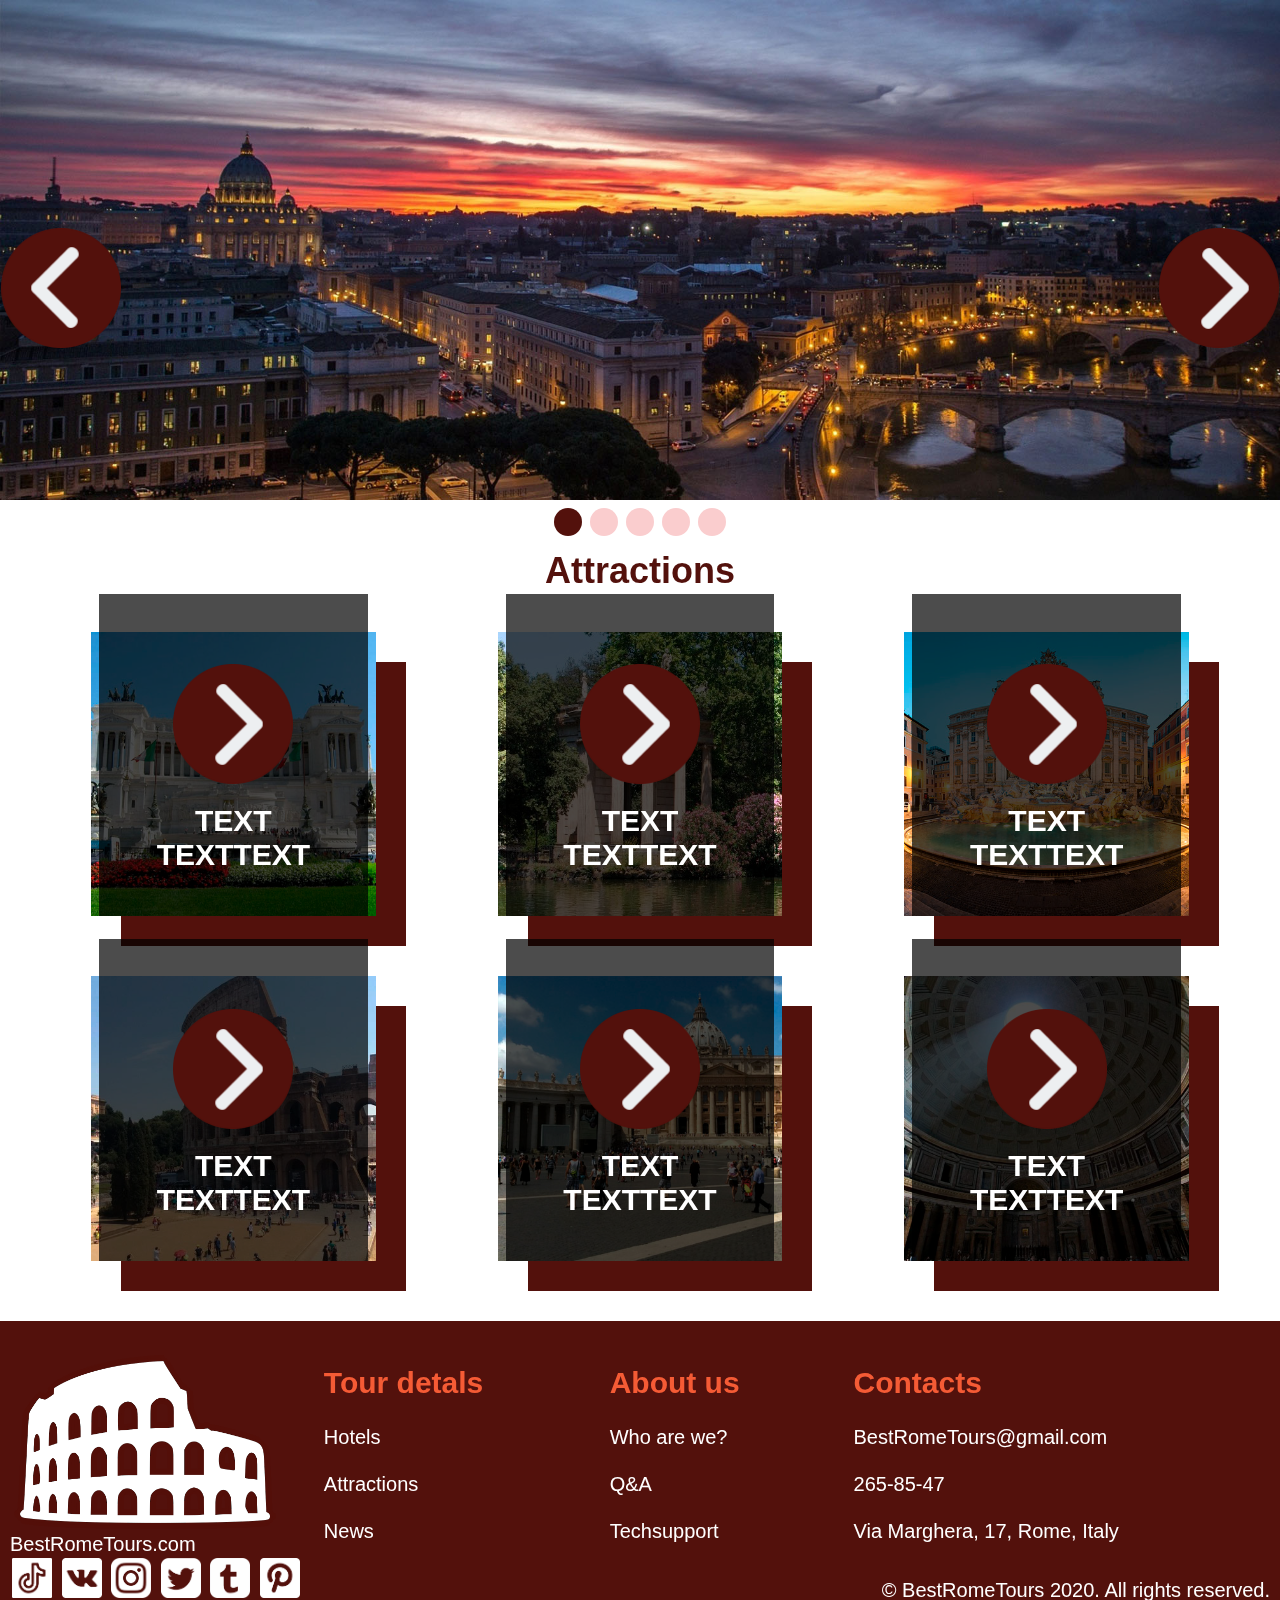
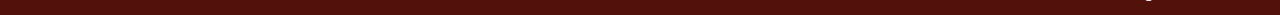
==== commit 55f14721: "Add shadows." ====
--- a/index.html
+++ b/index.html
@@ -16,7 +16,7 @@
 				<a href="about_us.html">About us</a>
 			</div>
 			<form id="search">
-				<input type="search" placeholder="Type the word...">
+				<input type="text" placeholder="Type the word...">
 		  		<img id="icon_search" src="./images/icon_search.png" height="35px">
 			</form>
 	</header>
@@ -116,13 +116,55 @@
 		<div class="circle"></div>
 	</div>
 	<h3>Attractions</h3>
-	<div class="attractions">
-		<img src="./images/attraction_1.jpg">
-		<img src="./images/attraction_1.jpg">
-		<img src="./images/attraction_1.jpg">
-		<img src="./images/attraction_1.jpg">
-		<img src="./images/attraction_1.jpg">
-		<img src="./images/attraction_1.jpg">
+	<div id="attractions">
+		<div>
+			<div class="attraction_link">
+				<img class="attraction_arrow" src="./images/arrow.png">
+				<span>TEXT</br>TEXTTEXT</span>
+			</div>
+			<div class="shadow"></div>
+			<img class="attraction" src="./images/attraction_0.jpg">
+		</div>
+		<div>
+			<div class="attraction_link">
+				<img class="attraction_arrow" src="./images/arrow.png">
+				<span>TEXT</br>TEXTTEXT</span>
+			</div>
+			<div class="shadow"></div>
+			<img class="attraction" src="./images/attraction_1.jpg">
+		</div>
+		<div>
+			<div class="attraction_link">
+				<img class="attraction_arrow" src="./images/arrow.png">
+				<span>TEXT</br>TEXTTEXT</span>
+			</div>
+			<div class="shadow"></div>
+			<img class="attraction" src="./images/attraction_2.jpg">
+		</div>
+		<div>
+			<div class="attraction_link">
+				<img class="attraction_arrow" src="./images/arrow.png">
+				<span>TEXT</br>TEXTTEXT</span>
+			</div>
+			<div class="shadow"></div>
+			<img class="attraction" src="./images/attraction_3.jpg">
+		</div>
+		<div>
+			<div class="attraction_link">
+				<img class="attraction_arrow" src="./images/arrow.png">
+				<span>TEXT</br>TEXTTEXT</span>
+			</div>
+			<div class="shadow"></div>
+			<img class="attraction" src="./images/attraction_4.jpg">
+		</div>
+		<div>
+			<div class="attraction_link">
+				<img class="attraction_arrow" src="./images/arrow.png">
+				<span>TEXT</br>TEXTTEXT</span>
+			</div>
+			<div class="shadow"></div>
+			<img class="attraction" src="./images/attraction_5.jpg">
+		</div>
 	</div>
 	<footer>
 		<span>
--- a/css/style_index.css
+++ b/css/style_index.css
@@ -68,9 +68,11 @@
 .pushbutton{
 	cursor: pointer;
 	text-align: center;
+	transition-property: box-shadow;
 }
 .pushbutton:hover{
 	box-shadow: 0px 0px 12px rgba(255, 255, 255, 1);
+	transition-duration: .1s;
 }
 
 #main_pushbutton{
@@ -231,8 +233,8 @@
 
 .arrow{
 	position: absolute;
+	cursor: pointer;
 	top: 50%;
-	cursor: pointer;
 	width: 15%;
 	max-width: 120px;
 }
@@ -261,11 +263,6 @@
 	color: #ffffff;
 	background:  rgba(0, 0, 0, 0.7);
 	z-index: 10;
-}
-
-#attractions{
-	display: grid;
-	grid-template-columns: repeat(3,1fr);
 }
 
 #circles{
@@ -282,21 +279,72 @@
 	background-color: #facdce;
 }
 
-.attractions{
+#attractions{
 	display: grid;
 	grid-template-columns: repeat(3,1fr);
 	margin: 0px 30px 30px 30px;
-}
-
-.attractions>img{
+	justify-items: center;
+	align-items: center;
+}
+
+#attractions>div{
+	position: relative;
+	display: flex;
+	flex-direction: column;
+	justify-content: center;
+	align-content: center;
+}
+
+.attraction_link{
+	position: absolute;
+	display: flex;
+	flex-direction: column;
+	text-align: center;
+	justify-self: center;
+	align-self: center;
+	justify-items: center;
+	align-items: center;
+	
+	z-index: 10;
+}
+
+.shadow{
+	position: absolute;
+	left: 69px;
+	right: 69px;
+	/*top: 100px;*/
+	bottom: 30px;
+	height: 322px;
+	background: rgba(0, 0, 0, 0.7);
+}
+
+.attraction_link>span{
+	height: 60px;
+	font-size: 30px;
+	font-weight: bold;
+	padding: 20px;
+	text-align: center;
+	color: #ffffff;
+}
+
+.attraction_arrow{
+	cursor: pointer;
+	width: 300%;
+	max-width: 120px;
+	text-align: center;
+	transform: rotate(180deg);
+}
+
+.attraction{
 	margin: 30px;
 	width: 70%;
 	max-width: 400px;
 	box-shadow: 30px 30px #53110c;
+	justify-self:center;
+	align-self: center;
 }
 
 footer{
-	
 	padding: 30px 10px 10px 10px;
 	/*Верх право низ лево*/
 	text-align: left;
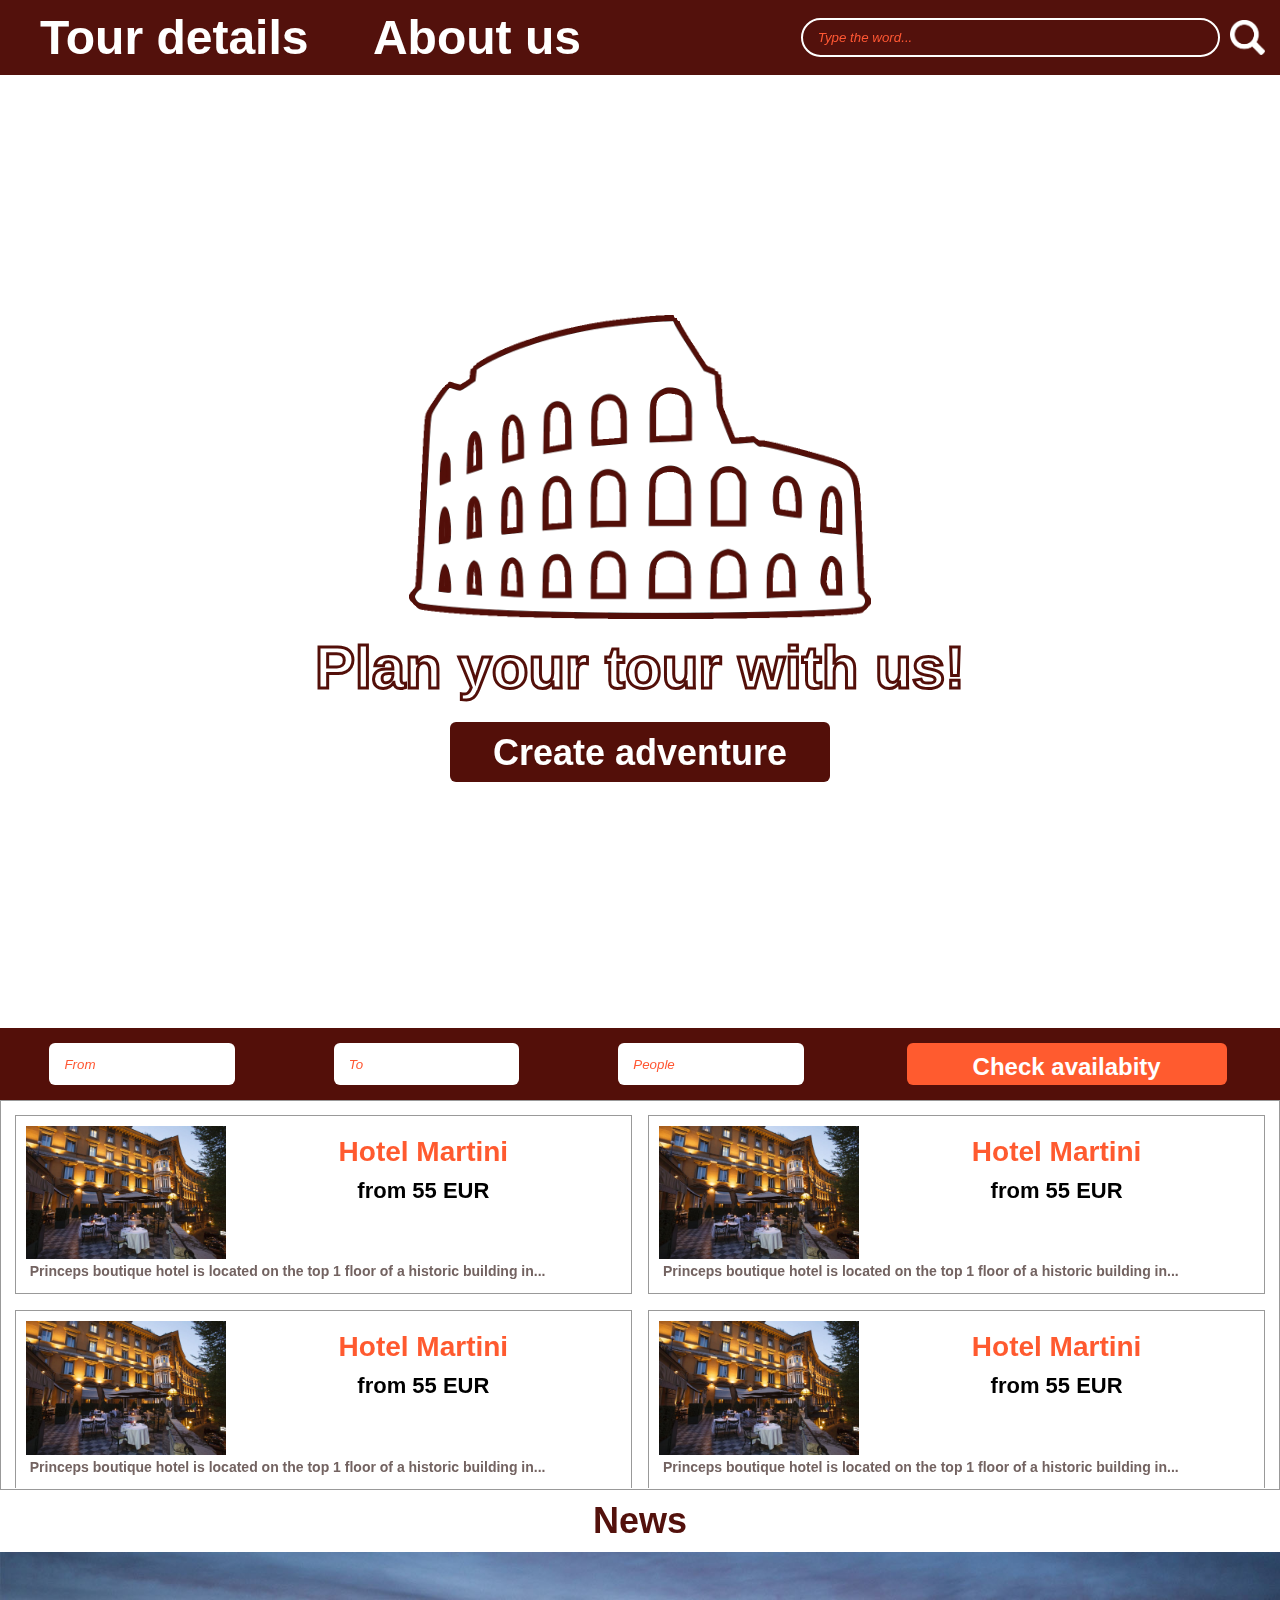
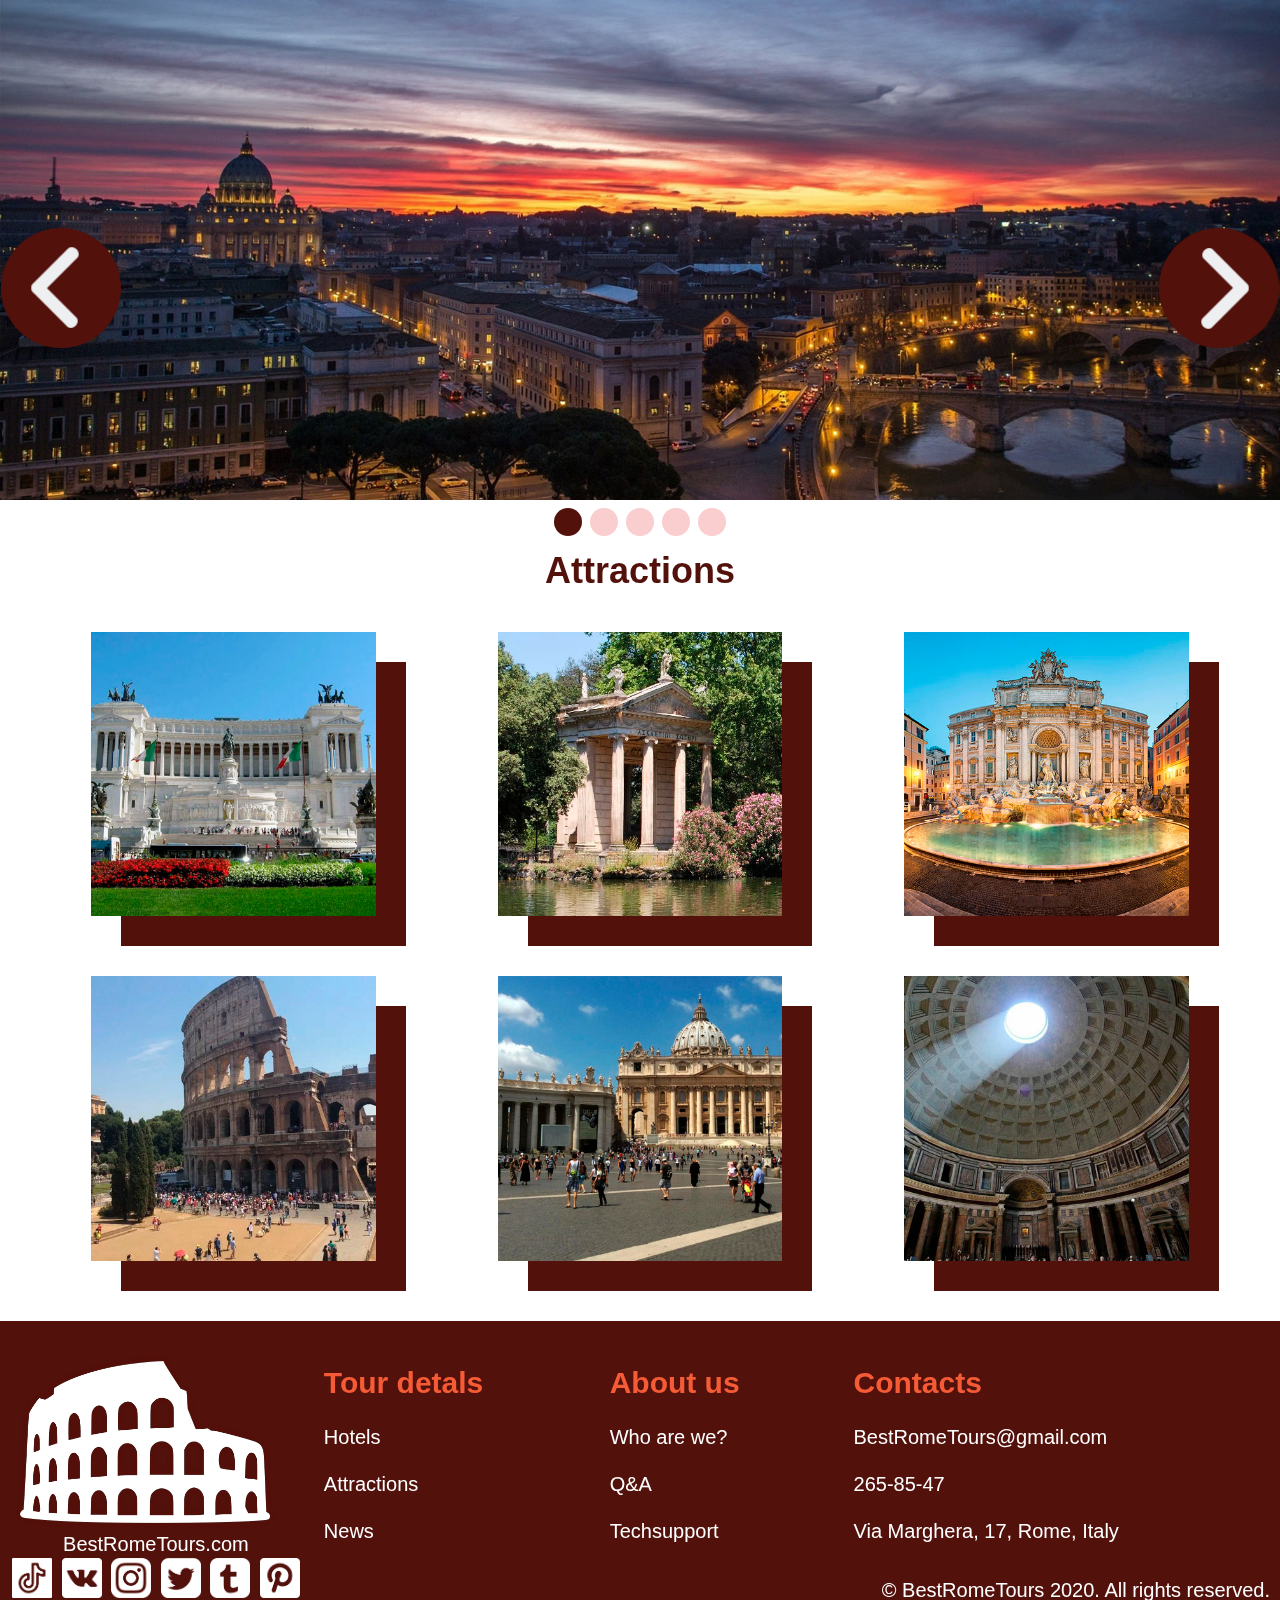
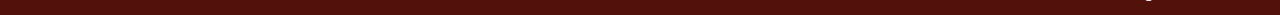
==== commit 816f7cf0: "Add attraction link." ====
--- a/index.html
+++ b/index.html
@@ -12,7 +12,7 @@
 <body>
 	<header>
 			<div id="headmenu">
-				<a href="main.html">Tour details</a>
+				<a href="index.html">Tour details</a>
 				<a href="about_us.html">About us</a>
 			</div>
 			<form id="search">
@@ -118,59 +118,66 @@
 	<h3>Attractions</h3>
 	<div id="attractions">
 		<div>
-			<div class="attraction_link">
-				<img class="attraction_arrow" src="./images/arrow.png">
-				<span>TEXT</br>TEXTTEXT</span>
-			</div>
-			<div class="shadow"></div>
+			<div class="link">
+				<div class="attraction_link">
+					<img class="attraction_arrow" src="./images/arrow.png">
+					<span>TEXT</br>TEXTTEXT</span>
+				</div>
+			</div>
 			<img class="attraction" src="./images/attraction_0.jpg">
 		</div>
 		<div>
-			<div class="attraction_link">
-				<img class="attraction_arrow" src="./images/arrow.png">
-				<span>TEXT</br>TEXTTEXT</span>
-			</div>
-			<div class="shadow"></div>
+			<div class="link">
+				<div class="attraction_link">
+					<img class="attraction_arrow" src="./images/arrow.png">
+					<span>TEXT</br>TEXTTEXT</span>
+				</div>
+			</div>
 			<img class="attraction" src="./images/attraction_1.jpg">
 		</div>
 		<div>
-			<div class="attraction_link">
-				<img class="attraction_arrow" src="./images/arrow.png">
-				<span>TEXT</br>TEXTTEXT</span>
-			</div>
-			<div class="shadow"></div>
+			<div class="link">
+				<div class="attraction_link">
+					<img class="attraction_arrow" src="./images/arrow.png">
+					<span>TEXT</br>TEXTTEXT</span>
+				</div>
+			</div>
 			<img class="attraction" src="./images/attraction_2.jpg">
 		</div>
 		<div>
-			<div class="attraction_link">
-				<img class="attraction_arrow" src="./images/arrow.png">
-				<span>TEXT</br>TEXTTEXT</span>
-			</div>
-			<div class="shadow"></div>
+			<div class="link">
+				<div class="attraction_link">
+					<img class="attraction_arrow" src="./images/arrow.png">
+					<span>TEXT</br>TEXTTEXT</span>
+				</div>
+			</div>
 			<img class="attraction" src="./images/attraction_3.jpg">
 		</div>
 		<div>
-			<div class="attraction_link">
-				<img class="attraction_arrow" src="./images/arrow.png">
-				<span>TEXT</br>TEXTTEXT</span>
-			</div>
-			<div class="shadow"></div>
+			<div class="link">
+				<div class="attraction_link">
+					<img class="attraction_arrow" src="./images/arrow.png">
+					<span>TEXT</br>TEXTTEXT</span>
+				</div>
+			</div>
 			<img class="attraction" src="./images/attraction_4.jpg">
 		</div>
 		<div>
-			<div class="attraction_link">
-				<img class="attraction_arrow" src="./images/arrow.png">
-				<span>TEXT</br>TEXTTEXT</span>
-			</div>
-			<div class="shadow"></div>
+			<div class="link">
+				<div class="attraction_link">
+					<img class="attraction_arrow" src="./images/arrow.png">
+					<span>TEXT</br>TEXTTEXT</span>
+				</div>
+			</div>
 			<img class="attraction" src="./images/attraction_5.jpg">
 		</div>
+
 	</div>
 	<footer>
-		<span>
+		<div>
 			<img id = "icon" src="./images/image_1.png" width="250px">
 			<span>BestRomeTours.com</span>
-		</span>
+		</div>
 		<table>
 			<tr><th>Tour detals</th><th>About us</th><th>Contacts</th></tr>
 			<tr><td>Hotels</td><td>Who are we?</td><td>BestRomeTours@gmail.com</td></tr>
--- a/css/style_index.css
+++ b/css/style_index.css
@@ -1,56 +1,3 @@
-#headmenu>a{
-	padding: 30px;
-	font-size: 48px;
-	color: #ffffff;
-	font-weight: bold;
-}
-
-header{
-	background-color: #53110c;
-	padding: 10px;
-	
-	display: flex;
-	align-items: center;
-	justify-content: space-between;
-}
-
-input::-webkit-input-placeholder {
-  color: #ff5733; 
-  font-style: italic;
-}
-
-input {
-  color: white;
-}
-
-#icon_search{
-	cursor: pointer;
-	margin: 5px;
-}
-
-#search{
-	display: flex;
-	align-items: center;
-	justify-content: space-between;
-}
-
-#search form {
-	width: auto;
-	float: right;
-	margin-right: 30px;
-}
-
-#search input {
-	margin: 5px;
-	width: 400px;
-	height: 35px;
-	padding-left: 15px;
-	border-radius: 40px;
-	border: 2px solid #ffffff;
-	background: #53110c;
-	outline: none;
-}
-
 
 #background{
 	width: auto;
@@ -111,7 +58,8 @@
 }
 
 #filter_hotels input{
-	width: 230px;
+	width: 60%;
+	max-width: 230px;
 	height: 42px;
 	padding-left: 15px;
 	border-radius: 6px;
@@ -295,7 +243,7 @@
 	align-content: center;
 }
 
-.attraction_link{
+.description_attraction{
 	position: absolute;
 	display: flex;
 	flex-direction: column;
@@ -304,18 +252,40 @@
 	align-self: center;
 	justify-items: center;
 	align-items: center;
-	
-	z-index: 10;
-}
-
-.shadow{
+
+	z-index: 10;	
+}
+
+.link{
+	display: none;
 	position: absolute;
 	left: 69px;
 	right: 69px;
-	/*top: 100px;*/
 	bottom: 30px;
 	height: 322px;
 	background: rgba(0, 0, 0, 0.7);
+	text-align: center;
+	justify-self: center;
+	align-self: center;
+	justify-items: center;
+	align-items: center;
+	justify-content: center;
+	align-content: center;
+	z-index: 2;
+}
+
+.attraction_link{
+	position: absolute;
+	display: flex;
+	flex-direction: column;
+	/*padding: 51px 55px;*/
+	text-align: center;
+	justify-self: center;
+	align-self: center;
+	justify-items: center;
+	align-items: center;
+	
+	
 }
 
 .attraction_link>span{
@@ -325,14 +295,15 @@
 	padding: 20px;
 	text-align: center;
 	color: #ffffff;
+	z-index: 3;
 }
 
 .attraction_arrow{
-	cursor: pointer;
+	/*cursor: pointer;*/
 	width: 300%;
 	max-width: 120px;
-	text-align: center;
 	transform: rotate(180deg);
+	z-index: 5;
 }
 
 .attraction{
@@ -342,51 +313,5 @@
 	box-shadow: 30px 30px #53110c;
 	justify-self:center;
 	align-self: center;
-}
-
-footer{
-	padding: 30px 10px 10px 10px;
-	/*Верх право низ лево*/
-	text-align: left;
-	font-size: 20px;
-	color: #ffffff;
-	background-color: #53110c;
-}
-
-footer{
-	display: grid;
-	grid-template-columns: auto 1fr;
-}
-
-footer:nth-child(1){
-	text-align: center;
-	justify-content: center;
-	justify-self: center;
-	align-items: center;
-	justify-items: center;
-	align-self: center;
-	align-content: center;
-}
-
-td{
-	padding: 5px 20px;
-}
-
-th{
-	padding: 5px 20px;
-	font-size: 30px;
-	color: #f55b35;
-}
-
-.contacts>img{
-	cursor: pointer;
-	padding: 2px;
-	width: 40px;
-}
-
-footer>p{
-	padding: 0px;
-	margin: 0px;
-	text-align: right;
-	justify-self: right;
-}
+	z-index: 1;
+}
--- a/css/style.css
+++ b/css/style.css
@@ -44,4 +44,99 @@
 	font-weight: bold;
 	font-size: 28px;
 	color: #ff5a2f;
-}+}
+
+header{
+	background-color: #53110c;
+	padding: 10px;
+	
+	display: flex;
+	align-items: center;
+	justify-content: space-between;
+}
+
+#headmenu>a{
+	padding: 30px;
+	font-size: 48px;
+	color: #ffffff;
+	font-weight: bold;
+}
+
+input::-webkit-input-placeholder {
+  color: #ff5733; 
+  font-style: italic;
+}
+
+input {
+  color: white;
+}
+
+#icon_search{
+	cursor: pointer;
+	margin: 5px;
+}
+
+#search{
+	display: flex;
+	align-items: center;
+	justify-content: space-between;
+}
+
+#search form {
+	width: auto;
+	float: right;
+	margin-right: 30px;
+}
+
+#search input {
+	margin: 5px;
+	width: 400px;
+	height: 35px;
+	padding-left: 15px;
+	border-radius: 40px;
+	border: 2px solid #ffffff;
+	background: #53110c;
+	outline: none;
+}
+
+
+footer{
+	padding: 30px 10px 10px 10px;
+	/*Верх право низ лево*/
+	text-align: left;
+	font-size: 20px;
+	color: #ffffff;
+	background-color: #53110c;
+}
+
+footer{
+	display: grid;
+	grid-template-columns: auto 1fr;
+}
+
+footer>div{
+	text-align: center;
+}
+
+td{
+	padding: 5px 20px;
+}
+
+th{
+	padding: 5px 20px;
+	font-size: 30px;
+	color: #f55b35;
+}
+
+.contacts>img{
+	cursor: pointer;
+	padding: 2px;
+	width: 40px;
+}
+
+footer>p{
+	padding: 0px;
+	margin: 0px;
+	text-align: right;
+	justify-self: right;
+}
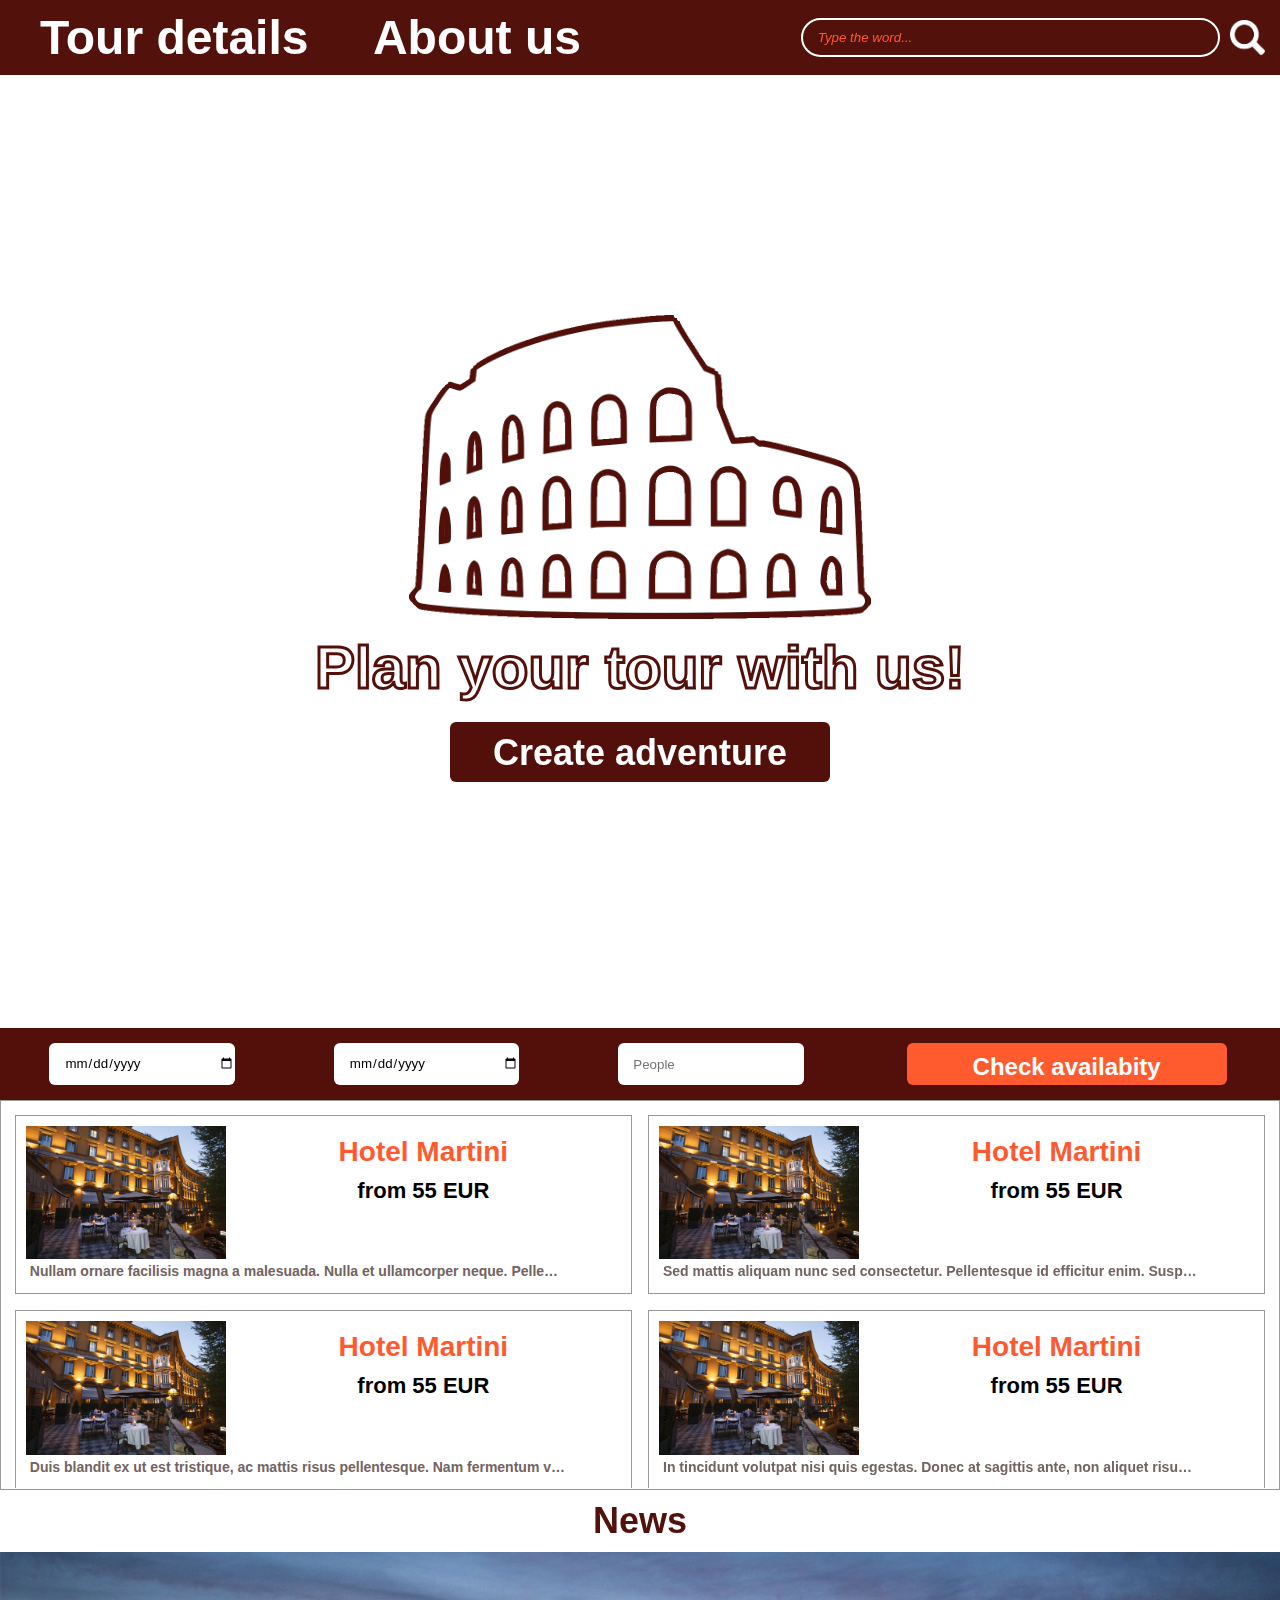
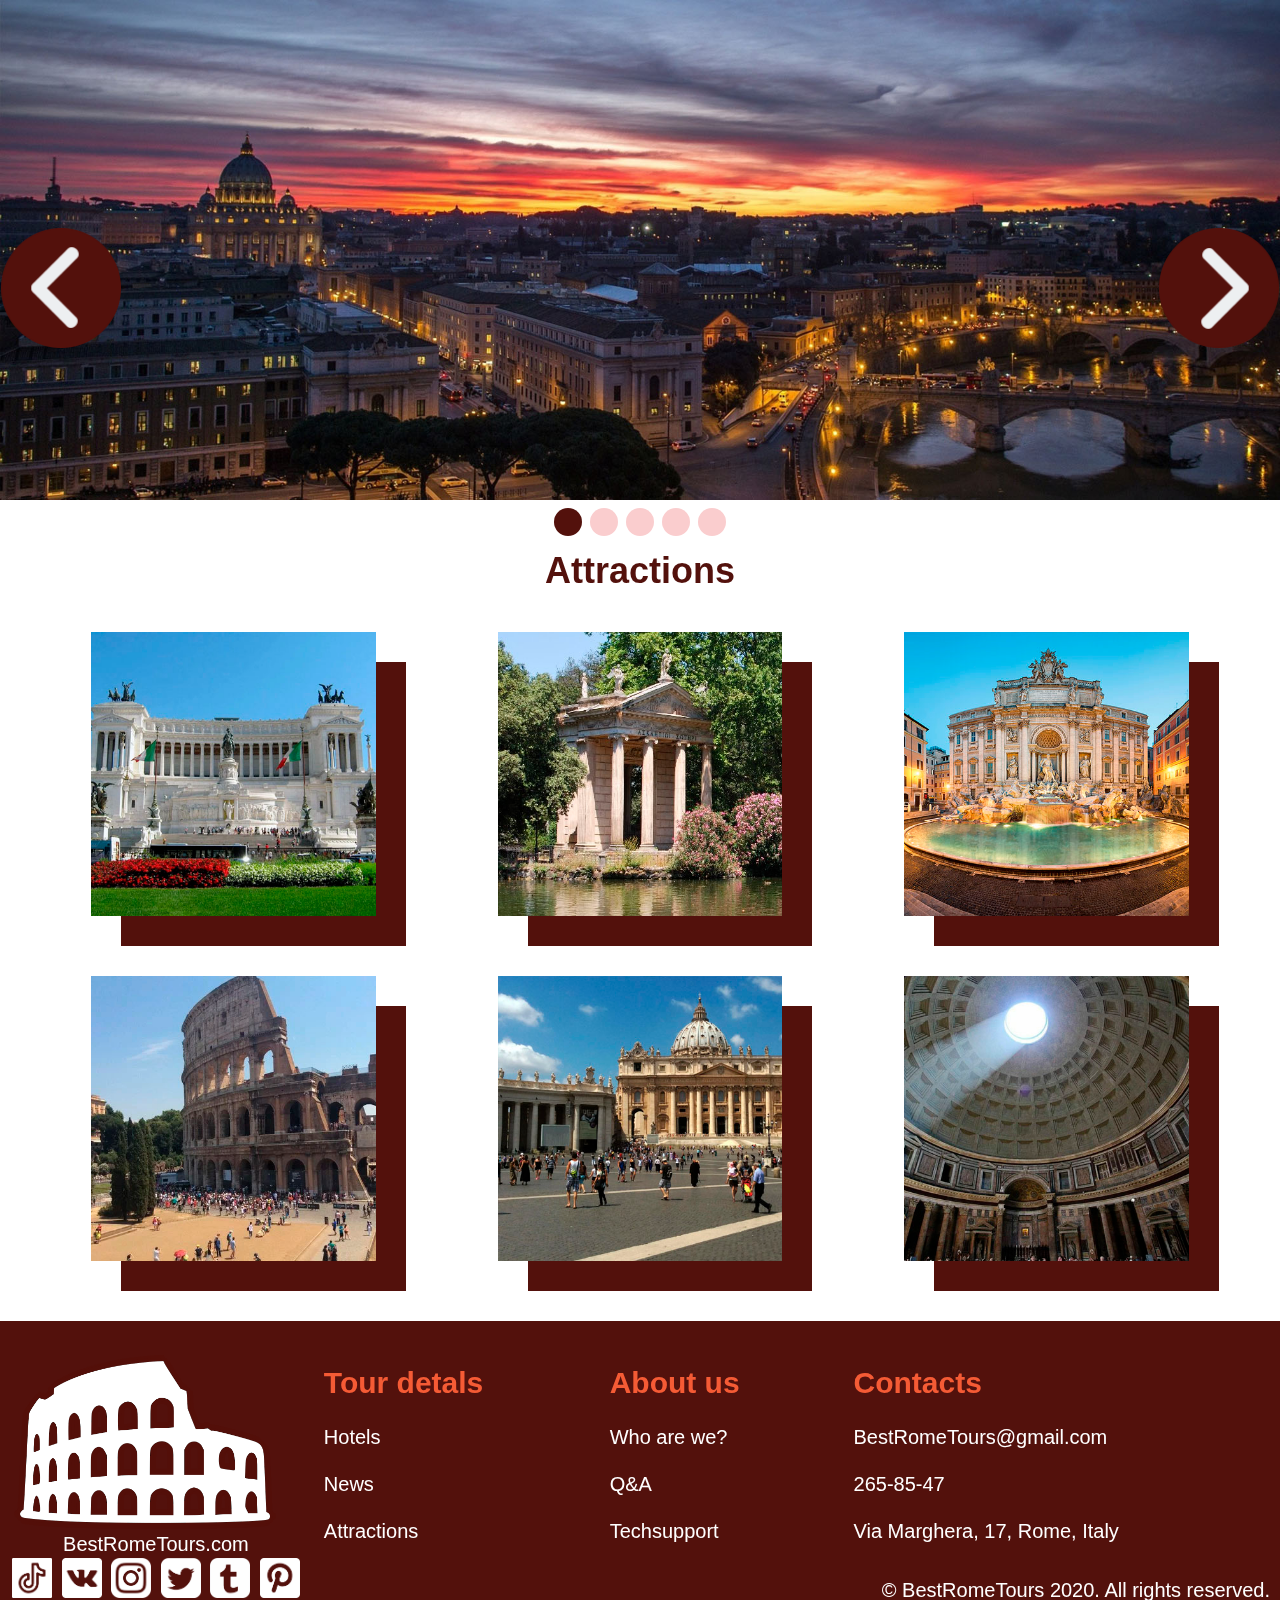
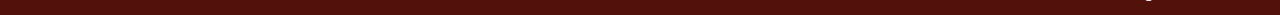
==== commit 1cc2643e: "Add about us." ====
--- a/index.html
+++ b/index.html
@@ -16,19 +16,19 @@
 				<a href="about_us.html">About us</a>
 			</div>
 			<form id="search">
-				<input type="text" placeholder="Type the word...">
+				<input type="text" maxlength=30 placeholder="Type the word...">
 		  		<img id="icon_search" src="./images/icon_search.png" height="35px">
 			</form>
 	</header>
 	<div id="background">
 			<img id = "icon" src="./images/image_1.png" width="450px">
 			<h1>Plan your tour with us!</h1>
-			<div id="main_pushbutton" class="pushbutton"><h2>Create adventure</h2></div>
+			<a href="#filter_hotels"><div id="main_pushbutton" class="pushbutton"><h2>Create adventure</h2></div></a>
 	</div>
 	<div id="filter_hotels">
-		<input type="text" placeholder="From">
-		<input type="text" placeholder="To">
-		<input type="text" placeholder="People">
+		<input type="date" placeholder="From">
+		<input type="date" placeholder="To">
+		<input type="number" min="1" max="8" placeholder="People">
 		<div id="check_pushbutton" class="pushbutton"><h2>Check availabity</h2></div>
 	</div>
 	
@@ -41,55 +41,55 @@
 						<h4>Hotel Martini</h4>
 						from 55 EUR
 					</span>
-					<span class="description">Princeps boutique hotel is located on the top 1 floor of a historic building in...</br></span>
-				</span>
-				<span>
-					<img src="./images/hotel_1.jpg" width="200px">
-					<span>
-						<h4>Hotel Martini</h4>
-						from 55 EUR
-					</span>
-					<span class="description">Princeps boutique hotel is located on the top 1 floor of a historic building in...</br></span>
-				</span>
-				<span>
-					<img src="./images/hotel_1.jpg" width="200px">
-					<span>
-						<h4>Hotel Martini</h4>
-						from 55 EUR
-					</span>
-					<span class="description">Princeps boutique hotel is located on the top 1 floor of a historic building in...</br></span>
-				</span>
-				<span>
-					<img src="./images/hotel_1.jpg" width="200px">
-					<span>
-						<h4>Hotel Martini</h4>
-						from 55 EUR
-					</span>
-					<span class="description">Princeps boutique hotel is located on the top 1 floor of a historic building in...</br></span>
-				</span>
-				<span>
-					<img src="./images/hotel_1.jpg" width="200px">
-					<span>
-						<h4>Hotel Martini</h4>
-						from 55 EUR
-					</span>
-					<span class="description">Princeps boutique hotel is located on the top 1 floor of a historic building in...</br></span>
-				</span>
-				<span>
-					<img src="./images/hotel_1.jpg" width="200px">
-					<span>
-						<h4>Hotel Martini</h4>
-						from 55 EUR
-					</span>
-					<span class="description">Princeps boutique hotel is located on the top 1 floor of a historic building in...</br></span>
+					<span class="description">Nullam ornare facilisis magna a malesuada. Nulla et ullamcorper neque. Pellentesque at sem ut ante pretium dictum et vitae elit. Suspendisse imperdiet neque erat, et iaculis lacus vulputate pellentesque. Mauris vehicula, magna vel porttitor ultricies, augue lacus condimentum orci, sit amet fringilla arcu nunc a magna.</br></span>
+				</span>
+				<span>
+					<img src="./images/hotel_1.jpg" width="200px">
+					<span>
+						<h4>Hotel Martini</h4>
+						from 55 EUR
+					</span>
+					<span class="description">Sed mattis aliquam nunc sed consectetur. Pellentesque id efficitur enim. Suspendisse imperdiet neque erat, et iaculis lacus vulputate pellentesque. Mauris vehicula, magna vel porttitor ultricies, augue lacus condimentum orci, sit amet fringilla arcu nunc a magna.</br></span>
+				</span>
+				<span>
+					<img src="./images/hotel_1.jpg" width="200px">
+					<span>
+						<h4>Hotel Martini</h4>
+						from 55 EUR
+					</span>
+					<span class="description">Duis blandit ex ut est tristique, ac mattis risus pellentesque. Nam fermentum vehicula ligula vel feugiat. Donec accumsan neque ut ipsum sollicitudin, quis elementum metus fringilla. Pellentesque in gravida lectus, laoreet tempor elit.</br></span>
+				</span>
+				<span>
+					<img src="./images/hotel_1.jpg" width="200px">
+					<span>
+						<h4>Hotel Martini</h4>
+						from 55 EUR
+					</span>
+					<span class="description">In tincidunt volutpat nisi quis egestas. Donec at sagittis ante, non aliquet risus. Aliquam sagittis tristique elit, ac interdum turpis interdum vel.</br></span>
+				</span>
+				<span>
+					<img src="./images/hotel_1.jpg" width="200px">
+					<span>
+						<h4>Hotel Martini</h4>
+						from 55 EUR
+					</span>
+					<span class="description">Donec lobortis vehicula risus in semper. Vivamus dapibus risus in turpis faucibus efficitur. Quisque scelerisque faucibus urna eu finibus. In hac habitasse platea dictumst.</br></span>
+				</span>
+				<span>
+					<img src="./images/hotel_1.jpg" width="200px">
+					<span>
+						<h4>Hotel Martini</h4>
+						from 55 EUR
+					</span>
+					<span class="description">Sed luctus, velit ac luctus tempor, diam ex vulputate dolor, sit amet porta purus nibh sed dui. Donec ut justo sem. Proin et tristique tortor. Etiam cursus mollis ultrices. Nullam vehicula, odio eu malesuada vestibulum, dolor ipsum sodales lorem, eget feugiat augue dolor sed est.</br></span>
 				</span>
 				
 			</div>
 		</div>
 
-	<h3>News</h3>
+	<h3 id="title_news">News</h3>
 	<div id="news">
-	<div class = "news">
+		<div class = "news">
 			<div class="news_description" hidden>Nunc vel est rhoncus, pharetra elit vitae, volutpat urna. Sed dui orci, feugiat vel risus vitae, dapibus mollis est. Aliquam ultrices felis ut finibus tempus. Morbi sollicitudin fringilla ornare. Duis faucibus in elit ut semper. Praesent ut ex in nunc iaculis tempor nec nec arcu. Nam rhoncus cursus ipsum, nec pretium elit tristique non. Nulla vehicula sit amet risus iaculis convallis. Donec tincidunt ipsum in mattis tincidunt. In venenatis ultrices elit, ac vestibulum ante tincidunt nec.</div>
 			<img src="./images/news_0.jpg" width="100%">
 		</div>
@@ -115,7 +115,7 @@
 		<div class="circle"></div>
 		<div class="circle"></div>
 	</div>
-	<h3>Attractions</h3>
+	<h3 id="title_attractions">Attractions</h3>
 	<div id="attractions">
 		<div>
 			<div class="link">
@@ -180,9 +180,9 @@
 		</div>
 		<table>
 			<tr><th>Tour detals</th><th>About us</th><th>Contacts</th></tr>
-			<tr><td>Hotels</td><td>Who are we?</td><td>BestRomeTours@gmail.com</td></tr>
-			<tr><td>Attractions</td><td>Q&A</td><td>265-85-47</td></tr>
-			<tr><td>News</td><td>Techsupport</td><td>Via Marghera, 17, Rome, Italy</td></tr>
+			<tr><td><a href="index.html#filter_hotels">Hotels</a></td><td><a href="about_us.html#title_who_are_we">Who are we?</a></td><td>BestRomeTours@gmail.com</td></tr>
+			<tr><td><a href="index.html#title_news">News</a></td><td><a href="about_us.html#title_q_and_a">Q&A</a></td><td>265-85-47</td></tr>
+			<tr><td><a href="index.html#title_attractions">Attractions</a></td><td><a href="about_us.html#title_techsupport">Techsupport</a></td><td><a href="https://yandex.ru/maps/10445/rome/house/ZUsYcwdjTEcCQFprfXVxc35lYg==/?ll=12.504082%2C41.902210&source=wizgeo&utm_medium=maps-desktop&utm_source=serp&z=19">Via Marghera, 17, Rome, Italy</a></td></tr>
 		</table>
 		<div class="contacts">
 			<img src="./images/icon_contact_1.jpg">
--- a/css/style_index.css
+++ b/css/style_index.css
@@ -37,16 +37,6 @@
 	display: inline-block;
 	vertical-align: middle;
 	line-height: normal;
-}
-
-#icon{
-	display:block;
-	margin: 10px;
-	filter: invert(100%)
-		drop-shadow(3px 3px 0 #530f09) 
-		drop-shadow(-3px -3px 0 #530f09)
-		drop-shadow(3px -3px 0 #530f09)
-		drop-shadow(-3px 3px 0 #530f09);
 }
 
 #filter_hotels{
@@ -109,12 +99,15 @@
 }
 
 .description{
+	overflow: hidden;
+	width: 90%;
 	grid-column: 1/4;
 	text-align: left;
 	justify-self:  left;
 	font-size: 14px;
 	color: #736361;
 	padding: 4px;
+	text-overflow: ellipsis;
 }
 
 .list>span{
--- a/css/style.css
+++ b/css/style.css
@@ -4,6 +4,10 @@
 	text-decoration: none;
 	font-family:sans-serif;
 	font-family: Georgia, Sans-serif;
+}
+
+a{
+	text-decoration: none;
 }
 
 h1{
@@ -46,6 +50,16 @@
 	color: #ff5a2f;
 }
 
+#icon{
+	display:block;
+	margin: 10px;
+	filter: invert(100%)
+		drop-shadow(3px 3px 0 #530f09) 
+		drop-shadow(-3px -3px 0 #530f09)
+		drop-shadow(3px -3px 0 #530f09)
+		drop-shadow(-3px 3px 0 #530f09);
+}
+
 header{
 	background-color: #53110c;
 	padding: 10px;
@@ -62,12 +76,12 @@
 	font-weight: bold;
 }
 
-input::-webkit-input-placeholder {
+#search input::-webkit-input-placeholder {
   color: #ff5733; 
   font-style: italic;
 }
 
-input {
+#search input {
   color: white;
 }
 
@@ -117,6 +131,9 @@
 footer>div{
 	text-align: center;
 }
+td>a{
+	color: #ffffff;
+}
 
 td{
 	padding: 5px 20px;
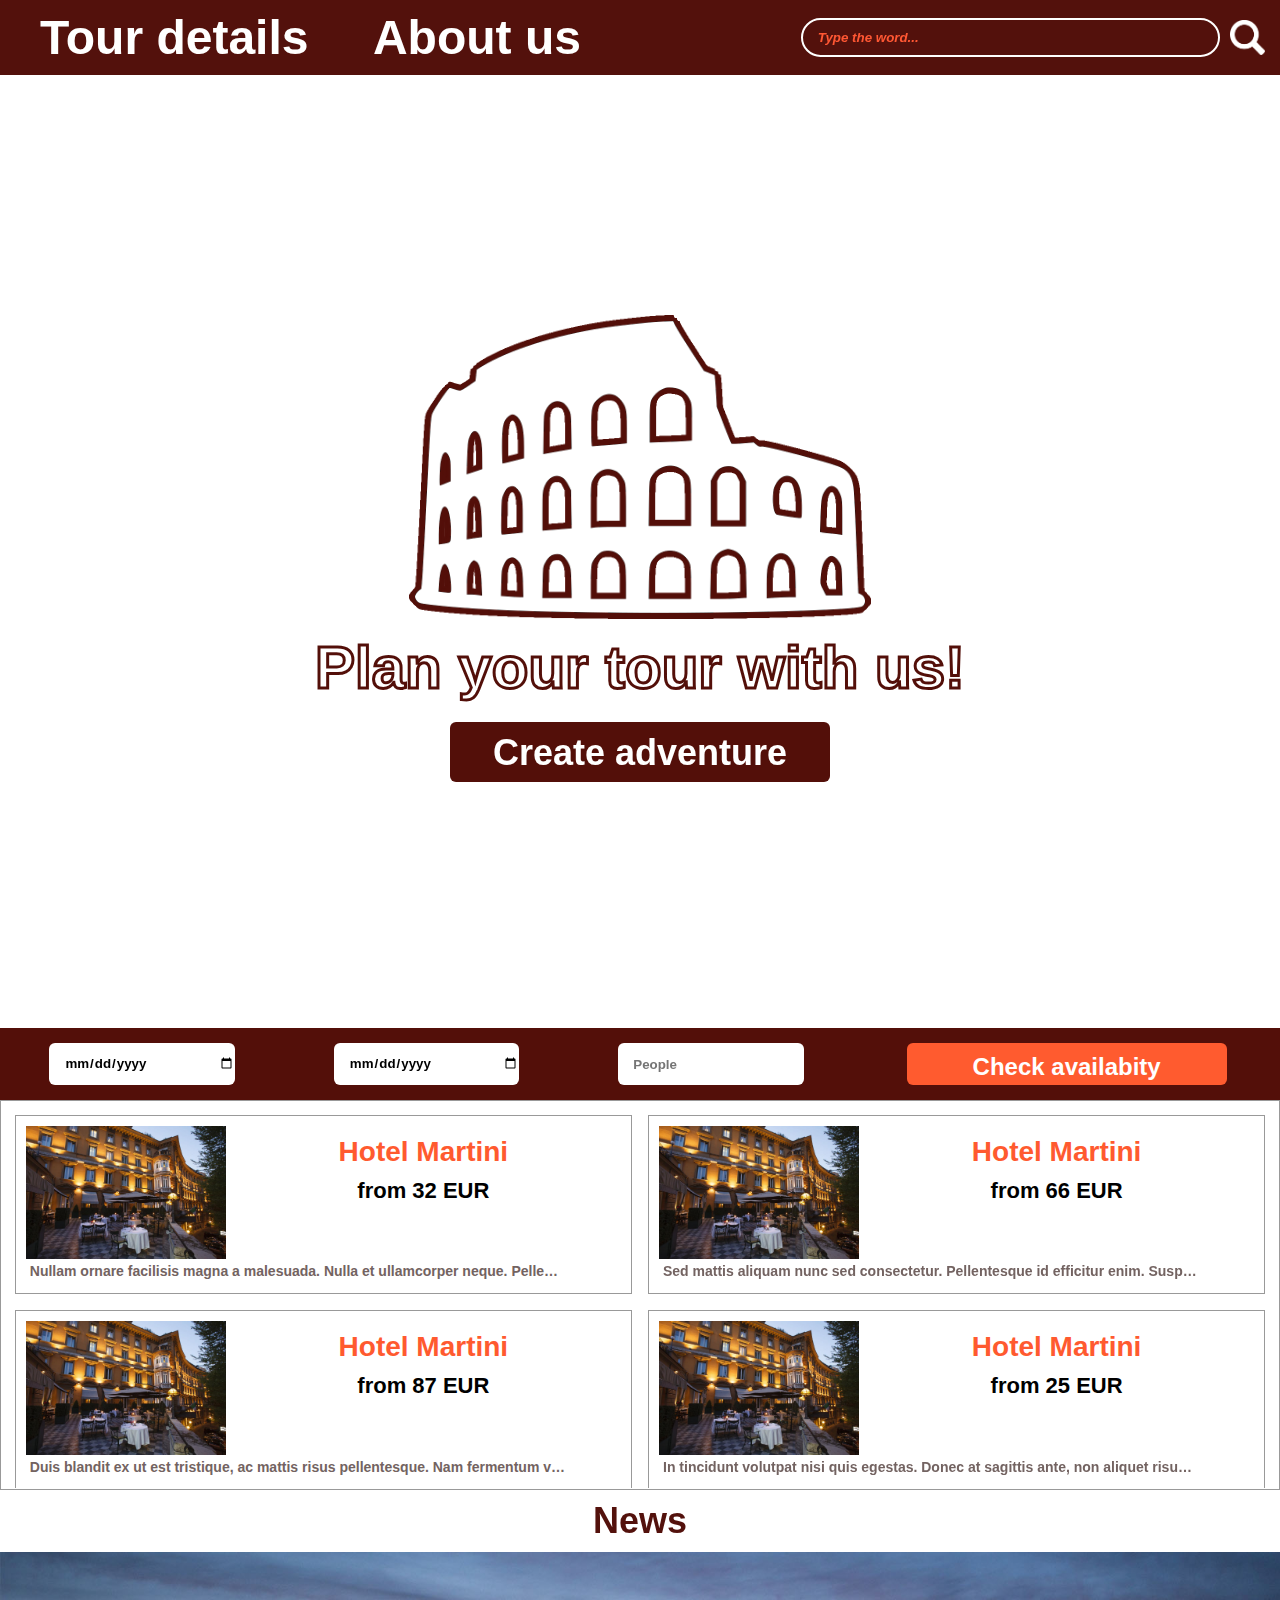
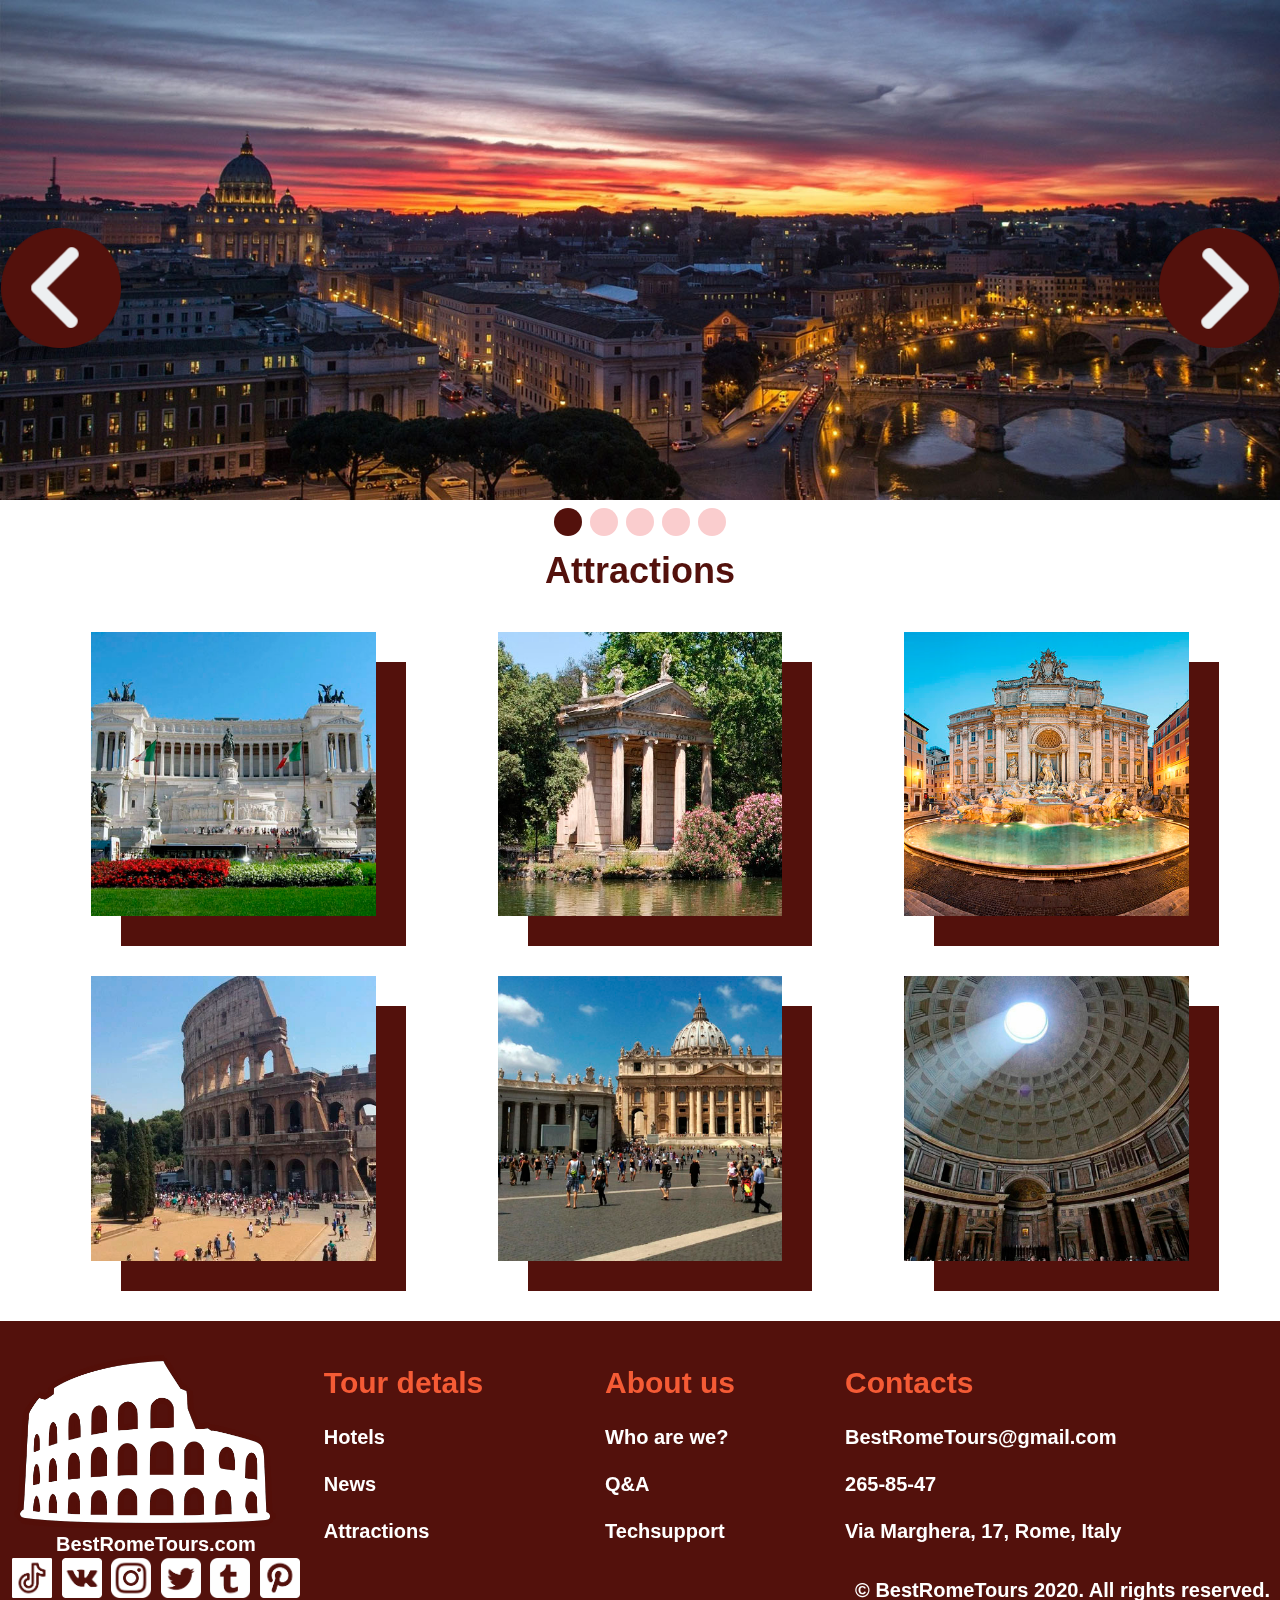
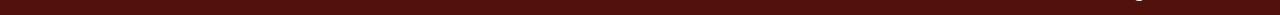
==== commit 560e8bfb: "Add hotel." ====
--- a/index.html
+++ b/index.html
@@ -16,74 +16,86 @@
 				<a href="about_us.html">About us</a>
 			</div>
 			<form id="search">
-				<input type="text" maxlength=30 placeholder="Type the word...">
+				<input type="text" maxlength=40 placeholder="Type the word...">
 		  		<img id="icon_search" src="./images/icon_search.png" height="35px">
 			</form>
 	</header>
+
+
 	<div id="background">
 			<img id = "icon" src="./images/image_1.png" width="450px">
 			<h1>Plan your tour with us!</h1>
 			<a href="#filter_hotels"><div id="main_pushbutton" class="pushbutton"><h2>Create adventure</h2></div></a>
 	</div>
+
 	<div id="filter_hotels">
 		<input type="date" placeholder="From">
 		<input type="date" placeholder="To">
 		<input type="number" min="1" max="8" placeholder="People">
 		<div id="check_pushbutton" class="pushbutton"><h2>Check availabity</h2></div>
 	</div>
-	
-
 	<div id="hotels">
 			<div class="list scroll">
-				<span>
-					<img src="./images/hotel_1.jpg" width="200px">
-					<span>
-						<h4>Hotel Martini</h4>
-						from 55 EUR
-					</span>
-					<span class="description">Nullam ornare facilisis magna a malesuada. Nulla et ullamcorper neque. Pellentesque at sem ut ante pretium dictum et vitae elit. Suspendisse imperdiet neque erat, et iaculis lacus vulputate pellentesque. Mauris vehicula, magna vel porttitor ultricies, augue lacus condimentum orci, sit amet fringilla arcu nunc a magna.</br></span>
-				</span>
-				<span>
-					<img src="./images/hotel_1.jpg" width="200px">
-					<span>
-						<h4>Hotel Martini</h4>
-						from 55 EUR
-					</span>
-					<span class="description">Sed mattis aliquam nunc sed consectetur. Pellentesque id efficitur enim. Suspendisse imperdiet neque erat, et iaculis lacus vulputate pellentesque. Mauris vehicula, magna vel porttitor ultricies, augue lacus condimentum orci, sit amet fringilla arcu nunc a magna.</br></span>
-				</span>
-				<span>
-					<img src="./images/hotel_1.jpg" width="200px">
-					<span>
-						<h4>Hotel Martini</h4>
-						from 55 EUR
-					</span>
-					<span class="description">Duis blandit ex ut est tristique, ac mattis risus pellentesque. Nam fermentum vehicula ligula vel feugiat. Donec accumsan neque ut ipsum sollicitudin, quis elementum metus fringilla. Pellentesque in gravida lectus, laoreet tempor elit.</br></span>
-				</span>
-				<span>
-					<img src="./images/hotel_1.jpg" width="200px">
-					<span>
-						<h4>Hotel Martini</h4>
-						from 55 EUR
-					</span>
-					<span class="description">In tincidunt volutpat nisi quis egestas. Donec at sagittis ante, non aliquet risus. Aliquam sagittis tristique elit, ac interdum turpis interdum vel.</br></span>
-				</span>
-				<span>
-					<img src="./images/hotel_1.jpg" width="200px">
-					<span>
-						<h4>Hotel Martini</h4>
-						from 55 EUR
-					</span>
-					<span class="description">Donec lobortis vehicula risus in semper. Vivamus dapibus risus in turpis faucibus efficitur. Quisque scelerisque faucibus urna eu finibus. In hac habitasse platea dictumst.</br></span>
-				</span>
-				<span>
-					<img src="./images/hotel_1.jpg" width="200px">
-					<span>
-						<h4>Hotel Martini</h4>
-						from 55 EUR
-					</span>
-					<span class="description">Sed luctus, velit ac luctus tempor, diam ex vulputate dolor, sit amet porta purus nibh sed dui. Donec ut justo sem. Proin et tristique tortor. Etiam cursus mollis ultrices. Nullam vehicula, odio eu malesuada vestibulum, dolor ipsum sodales lorem, eget feugiat augue dolor sed est.</br></span>
-				</span>
-				
+				<a href="hotel.html">
+					<span>
+						<img src="./images/hotel_1.jpg" width="200px">
+						<span>
+							<h4>Hotel Martini</h4>
+							from 32 EUR
+						</span>
+						<p class="description">Nullam ornare facilisis magna a malesuada. Nulla et ullamcorper neque. Pellentesque at sem ut ante pretium dictum et vitae elit. Suspendisse imperdiet neque erat, et iaculis lacus vulputate pellentesque. Mauris vehicula, magna vel porttitor ultricies, augue lacus condimentum orci, sit amet fringilla arcu nunc a magna.</br></p>
+					</span>
+				</a>
+				<a href="hotel.html">
+					<span>
+						<img src="./images/hotel_1.jpg" width="200px">
+						<span>
+							<h4>Hotel Martini</h4>
+							from 66 EUR
+						</span>
+						<p class="description">Sed mattis aliquam nunc sed consectetur. Pellentesque id efficitur enim. Suspendisse imperdiet neque erat, et iaculis lacus vulputate pellentesque. Mauris vehicula, magna vel porttitor ultricies, augue lacus condimentum orci, sit amet fringilla arcu nunc a magna.</br></p>
+					</span>
+				</a>
+				<a href="hotel.html">
+					<span>
+						<img src="./images/hotel_1.jpg" width="200px">
+						<span>
+							<h4>Hotel Martini</h4>
+							from 87 EUR
+						</span>
+						<p class="description">Duis blandit ex ut est tristique, ac mattis risus pellentesque. Nam fermentum vehicula ligula vel feugiat. Donec accumsan neque ut ipsum sollicitudin, quis elementum metus fringilla. Pellentesque in gravida lectus, laoreet tempor elit.</br></p>
+					</span>
+				</a>
+				<a href="hotel.html">
+					<span>
+						<img src="./images/hotel_1.jpg" width="200px">
+						<span>
+							<h4>Hotel Martini</h4>
+							from 25 EUR
+						</span>
+						<p class="description">In tincidunt volutpat nisi quis egestas. Donec at sagittis ante, non aliquet risus. Aliquam sagittis tristique elit, ac interdum turpis interdum vel.</br></p>
+					</span>
+				</a>
+				<a href="hotel.html">
+					<span>
+						<img src="./images/hotel_1.jpg" width="200px">
+						<span>
+							<h4>Hotel Martini</h4>
+							from 39 EUR
+						</span>
+						<p class="description">Donec lobortis vehicula risus in semper. Vivamus dapibus risus in turpis faucibus efficitur. Quisque scelerisque faucibus urna eu finibus. In hac habitasse platea dictumst.</br></p>
+					</span>
+				</a>
+				<a href="hotel.html">
+					<span>
+						<img src="./images/hotel_1.jpg" width="200px">
+						<span>
+							<h4>Hotel Martini</h4>
+							from 60 EUR
+						</span>
+						<p class="description">Sed luctus, velit ac luctus tempor, diam ex vulputate dolor, sit amet porta purus nibh sed dui. Donec ut justo sem. Proin et tristique tortor. Etiam cursus mollis ultrices. Nullam vehicula, odio eu malesuada vestibulum, dolor ipsum sodales lorem, eget feugiat augue dolor sed est.</br></p>
+					</span>
+				</a>
 			</div>
 		</div>
 
@@ -115,6 +127,7 @@
 		<div class="circle"></div>
 		<div class="circle"></div>
 	</div>
+
 	<h3 id="title_attractions">Attractions</h3>
 	<div id="attractions">
 		<div>
@@ -171,8 +184,9 @@
 			</div>
 			<img class="attraction" src="./images/attraction_5.jpg">
 		</div>
-
-	</div>
+	</div>
+
+	
 	<footer>
 		<div>
 			<img id = "icon" src="./images/image_1.png" width="250px">
@@ -195,8 +209,6 @@
 		<p></br>© BestRomeTours 2020. All rights reserved.</p>
 	</footer>
 
-	
-	<!-- <script src="./script.js"></script> -->
 	<script src="./js/script_index.js"></script>
 </body>
 </html>--- a/css/style_index.css
+++ b/css/style_index.css
@@ -1,11 +1,12 @@
-
 #background{
-	width: auto;
-	height: 953px;
 	display:flex;
 	flex-direction: column;
 	justify-content: center;
 	align-items: center;
+
+	width: auto;
+	height: 953px;
+
 	background-image: url(../images/image_0.png);
 	background-repeat: no-repeat;
 	background-position: 0 0;
@@ -17,20 +18,24 @@
 	text-align: center;
 	transition-property: box-shadow;
 }
+
 .pushbutton:hover{
 	box-shadow: 0px 0px 12px rgba(255, 255, 255, 1);
 	transition-duration: .1s;
 }
 
 #main_pushbutton{
-	cursor: pointer;
-	margin: 10px;
+	display:block;
+
 	width: 380px;
 	height: 60px;
+	margin: 10px;
+
+	border-radius: 6px;
+
+	text-align: center;
+	cursor: pointer;
 	background-color: #530f09;
-	border-radius: 6px;
-	display:block;
-	text-align: center;
 }
 
 #main_pushbutton>h2{
@@ -40,11 +45,12 @@
 }
 
 #filter_hotels{
-	background-color: #530f09;
 	display: grid;
 	grid-template-columns: 2fr 2fr 2fr 3fr;
 	justify-items: center;
 	align-items: center;
+
+	background-color: #530f09;
 }
 
 #filter_hotels input{
@@ -52,26 +58,27 @@
 	max-width: 230px;
 	height: 42px;
 	padding-left: 15px;
+	margin: 15px 20px;
+
 	border-radius: 6px;
 	border: none;
+
 	outline: none;
 	color: black;
-	margin: 15px 20px;
 }
 
 #check_pushbutton{
-	cursor: pointer;
 	width: 320px;
 	height: 42px;
-	background-color: #ff5b2f;
+	margin:auto;
+
 	border-radius: 6px;
-	/*display:block;*/
-	margin:auto;
-	text-align: center;
-
-	margin: 10px;
+
+	text-align: center;
 	font-weight: bold;
 	color: #ffffff;
+	background-color: #ff5b2f;
+	cursor: pointer;
 }
 
 #check_pushbutton>h2{
@@ -84,67 +91,75 @@
 
 
 #hotels{
-
 	border: 1px solid rgba(153, 153, 153, 1);
 }
 
 .list{
 	display: grid;
-	height: 100px;
 	grid-template-columns: 1fr 1fr;
 	grid-gap: 1em;
 	align-items: center;
-	
+
+	height: 100px;
 	padding: 1% 1%;
 }
 
 .description{
-	overflow: hidden;
-	width: 90%;
 	grid-column: 1/4;
 	text-align: left;
 	justify-self:  left;
+
+	width: 90%;
+	padding: 4px;
+
 	font-size: 14px;
 	color: #736361;
-	padding: 4px;
 	text-overflow: ellipsis;
-}
-
-.list>span{
-	cursor: pointer;
+	overflow: hidden;
+}
+
+.list>a>span{
 	display: grid;
-
-	text-align: center;
 	justify-items: left;
 	grid-template-columns: auto 2fr;
-	background: #fff;
+
 	padding: 10px 10px;
+
 	border: 1px solid rgba(153, 153, 153, 1);
+
 	font-size: 22px;
 	font-weight: bold;
-	
-
-}
-
-.list>span>span:nth-child(2){
+	background: #fff;
+	text-align: center;
+	cursor: pointer;
+}
+
+.list>a>span>span{
+	color: #000000;
+}
+
+.list>a>span>span:nth-child(2){
 	justify-self:  center;
 }
 
 .scroll{
 	height: 360px;
+
+	border: #C1C1C1;
+    border: solid 1px #ffffff;
+
+	overflow-y: scroll;
+	white-space:nowrap;
 	overflow-x: hidden;
 	background: #fff;
-	border: #C1C1C1;
-	overflow-y: scroll;
-	white-space:nowrap;
-    border: solid 1px #ffffff;
 }
 
 .scroll::-webkit-scrollbar-button {
+	width:10px;
+	height:0px;
+
 	background-image:url('');
 	background-repeat:no-repeat;
-	width:10px;
-	height:0px
 }
 
 .scroll::-webkit-scrollbar-track {
@@ -152,7 +167,6 @@
 }
 
 .scroll::-webkit-scrollbar-thumb {
-	-webkit-border-radius: 0px;
 	border-radius: 0px;
 	background-color:#C4C4C4;
 }
@@ -162,10 +176,11 @@
 }
 
 .scroll::-webkit-resizer{
+	width:10px;
+	height:0px;
+
 	background-image:url('');
 	background-repeat:no-repeat;
-	width:10px;
-	height:0px
 }
 
 .scroll::-webkit-scrollbar{
@@ -174,10 +189,12 @@
 
 .arrow{
 	position: absolute;
-	cursor: pointer;
 	top: 50%;
+
 	width: 15%;
 	max-width: 120px;
+
+	cursor: pointer;
 }
 
 .left{
@@ -185,8 +202,9 @@
 }
 
 .right{
+	right: 1px;
+
 	transform: rotate(180deg);
-	right: 1px;
 }
 
 #news{
@@ -194,16 +212,18 @@
 }
 
 .news_description{
+	position: absolute;
+	left: 0px;
+	right: 0px;
+	bottom: 3.5px;
+	z-index: 10;
+
 	padding: 50px;
 	height: 100px;
-	position: absolute;
-	bottom: 3.5px;
-	text-align: center;
-	left: 0px;
-	right: 0px;
+
+	text-align: center;
 	color: #ffffff;
 	background:  rgba(0, 0, 0, 0.7);
-	z-index: 10;
 }
 
 #circles{
@@ -212,10 +232,11 @@
 }
 
 .circle{
+	height: 28px;
+	width: 28px;
 	margin: 4px;
-	width: 28px;
 	padding: 0;
-	height: 28px;
+
 	border-radius: 50%;
 	background-color: #facdce;
 }
@@ -223,21 +244,22 @@
 #attractions{
 	display: grid;
 	grid-template-columns: repeat(3,1fr);
+	justify-items: center;
+	align-items: center;
+
 	margin: 0px 30px 30px 30px;
-	justify-items: center;
-	align-items: center;
 }
 
 #attractions>div{
-	position: relative;
 	display: flex;
 	flex-direction: column;
 	justify-content: center;
 	align-content: center;
+
+	position: relative;
 }
 
 .description_attraction{
-	position: absolute;
 	display: flex;
 	flex-direction: column;
 	text-align: center;
@@ -246,65 +268,74 @@
 	justify-items: center;
 	align-items: center;
 
+	position: absolute;
 	z-index: 10;	
 }
 
 .link{
 	display: none;
+	text-align: center;
+	justify-self: center;
+	align-self: center;
+	justify-items: center;
+	align-items: center;
+	justify-content: center;
+	align-content: center;
+
 	position: absolute;
 	left: 69px;
 	right: 69px;
 	bottom: 30px;
 	height: 322px;
+	z-index: 2;
+
 	background: rgba(0, 0, 0, 0.7);
+}
+
+.attraction_link{
+	display: flex;
+	flex-direction: column;
 	text-align: center;
 	justify-self: center;
 	align-self: center;
 	justify-items: center;
 	align-items: center;
-	justify-content: center;
-	align-content: center;
-	z-index: 2;
-}
-
-.attraction_link{
-	position: absolute;
-	display: flex;
-	flex-direction: column;
-	/*padding: 51px 55px;*/
-	text-align: center;
-	justify-self: center;
-	align-self: center;
-	justify-items: center;
-	align-items: center;
+
+	position: absolute;
 	
 	
 }
 
 .attraction_link>span{
+	z-index: 3;
+
 	height: 60px;
+	padding: 20px;
+
+	text-align: center;
 	font-size: 30px;
 	font-weight: bold;
-	padding: 20px;
-	text-align: center;
 	color: #ffffff;
-	z-index: 3;
 }
 
 .attraction_arrow{
-	/*cursor: pointer;*/
+	z-index: 5;
+
 	width: 300%;
 	max-width: 120px;
+
 	transform: rotate(180deg);
-	z-index: 5;
 }
 
 .attraction{
-	margin: 30px;
+	justify-self:center;
+	align-self: center;
+	
+	z-index: 1;
+
 	width: 70%;
 	max-width: 400px;
+	margin: 30px;
+
 	box-shadow: 30px 30px #53110c;
-	justify-self:center;
-	align-self: center;
-	z-index: 1;
-}
+}
--- a/css/style.css
+++ b/css/style.css
@@ -1,9 +1,11 @@
 *{
 	margin: 0;
 	padding: 0;
+
 	text-decoration: none;
 	font-family:sans-serif;
 	font-family: Georgia, Sans-serif;
+	font-weight: bold;
 }
 
 a{
@@ -11,8 +13,6 @@
 }
 
 h1{
-	text-align: center;
-
 	margin: 10px;
 
 	font-size: 60px;
@@ -20,39 +20,42 @@
 	color: #ffffff;
 	-webkit-text-stroke-width: 3px;
    	-webkit-text-stroke-color: #530f09;
+	text-align: center;
 }
 
 h2{
-	text-align: center;
+	margin: 10px;
 
-	margin: 10px;
 	font-weight: bold;
 	font-size: 36px;
 	color: #ffffff;
+	text-align: center;
 }
 
 h3{
-	text-align: center;
+	margin: 10px;
 
-	margin: 10px;
 	font-weight: bold;
 	font-size: 36px;
 	color: #53110c;
+	text-align: center;
 }
 
 
 h4{
-	text-align: center;
+	margin: 10px;
 
-	margin: 10px;
 	font-weight: bold;
 	font-size: 28px;
 	color: #ff5a2f;
+	text-align: center;
 }
 
 #icon{
 	display:block;
+
 	margin: 10px;
+
 	filter: invert(100%)
 		drop-shadow(3px 3px 0 #530f09) 
 		drop-shadow(-3px -3px 0 #530f09)
@@ -61,16 +64,18 @@
 }
 
 header{
-	background-color: #53110c;
-	padding: 10px;
-	
 	display: flex;
 	align-items: center;
 	justify-content: space-between;
+
+	padding: 10px;
+
+	background-color: #53110c;
 }
 
 #headmenu>a{
 	padding: 30px;
+
 	font-size: 48px;
 	color: #ffffff;
 	font-weight: bold;
@@ -86,8 +91,9 @@
 }
 
 #icon_search{
+	margin: 5px;
+
 	cursor: pointer;
-	margin: 5px;
 }
 
 #search{
@@ -103,20 +109,46 @@
 }
 
 #search input {
-	margin: 5px;
 	width: 400px;
 	height: 35px;
+	margin: 5px;
 	padding-left: 15px;
+
 	border-radius: 40px;
 	border: 2px solid #ffffff;
+
 	background: #53110c;
 	outline: none;
 }
 
+.characteristic{
+	display: grid;
+	grid-template-columns: 10fr 5fr;
+	justify-items: center;
+	grid-template-rows: auto 600px;
+
+	margin: 0px 8% 60px 8% ;
+	padding: 2%;
+	gap: 2%;
+}
+
+.characteristic>p{
+	padding: 1%;
+
+	color: #807775;
+	font-weight: bold;
+	font-size: 130%;
+}
+
+.characteristic>img{
+	grid-column: 1 / -1;
+
+	width: 100%;
+}
 
 footer{
 	padding: 30px 10px 10px 10px;
-	/*Верх право низ лево*/
+
 	text-align: left;
 	font-size: 20px;
 	color: #ffffff;
@@ -141,19 +173,23 @@
 
 th{
 	padding: 5px 20px;
+
 	font-size: 30px;
 	color: #f55b35;
 }
 
 .contacts>img{
+	width: 40px;
+	padding: 2px;
+
 	cursor: pointer;
-	padding: 2px;
-	width: 40px;
 }
 
 footer>p{
+	justify-self: right;
+
 	padding: 0px;
 	margin: 0px;
+
 	text-align: right;
-	justify-self: right;
 }
